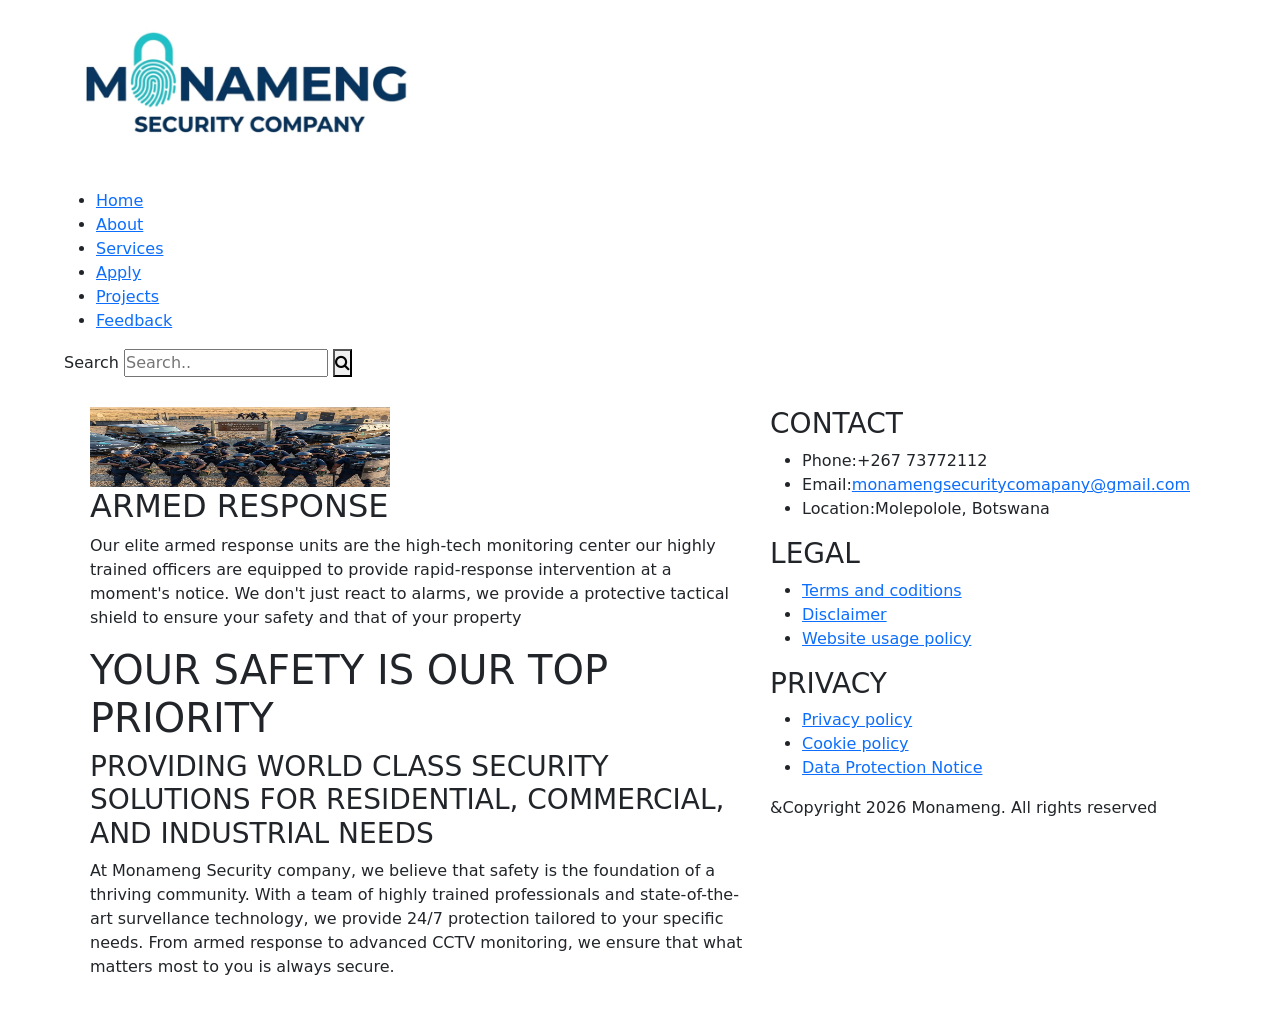
==== index.html @ 5336577e "Update index.html" ====
<!DOCTYPE html>
<html lang="en">
<head>
    <meta charset="UTF-8">
    <meta name="viewport" content="width=device-width, initial-scale=1.0">
    <title>Document</title>
    <link rel="stylesheet" href="https://cdnjs.cloudflare.com/ajax/libs/font-awesome/4.7.0/css/font-awesome.min.css">
    <link rel="stylesheet" href="style.css">
    <link href="https://cdn.jsdelivr.net/npm/bootstrap@5.3.8/dist/css/bootstrap.min.css" rel="stylesheet">
    <script src="https://cdn.jsdelivr.net/npm/bootstrap@5.3.8/dist/js/bootstrap.bundle.min.js"></script>
</head>
<body>
    <header>
       <div class = "logo"> <img src = "logo.png" alt = "Company logo" width ="30%" height = "20%"> </div>
       
           <nav class = "nav" >  
             <ul >  
                  <li> <a href = "index.html">Home</a></li>
                  <li>  <a href = "about.html">About</a></li>
                  <li class = "dropdown">  <a href = "services.html">Services</a></li>
                        <ul class = "dropdown-menu">
                            <li><a href="cctvInstallation.html">CCTV Installatin</a></li>
                            <li><a href="armedResponse.html">Armed response</a></li>
                            <li><a href="alarms.html">Alarms</a></li>
                            <li><a href="accessControl.html">Access control</a></li>
                        </ul>
                  <li> <a href = "apply.html">Apply</a></li>
                  <li> <a href = "projects.html">Projects</a></li>
                  <li> <a href = "feedback.html">Feedback</a></li>
             </ul>
          </nav>
        <form action="" class = "search">
               <label for = "search-input" class = "ote">Search</label> 
              <input type="text" id = "search-input" placeholder="Search.." name="search">
              <button type="submit"><i class="fa fa-search"></i></button>
        </form>
    </header>
    <div class = "wrapper">
        <main class = "main-box">
           <section class = "hero">
                 <img src = "Armed.png" alt width = "300" height = "80">
                 <h2>ARMED RESPONSE</h2> 
                 <p>
                     Our elite armed response units are the high-tech monitoring center our highly
                     trained officers are equipped to provide 
                     rapid-response intervention at a moment's notice.
                     We don't just react to alarms, we provide a protective tactical shield
                     to ensure your safety and that of your property
                </p>
       </section> 
        <h1>YOUR SAFETY IS OUR TOP PRIORITY</h1>
        <h3>PROVIDING WORLD CLASS SECURITY SOLUTIONS FOR RESIDENTIAL, COMMERCIAL, AND INDUSTRIAL NEEDS</h3>
        <p>
            At Monameng Security company, we believe that safety is the foundation of a thriving community.
            With a team of highly trained professionals and state-of-the-art survellance technology,
            we provide 24/7 protection tailored to your specific needs.
            From armed response to advanced CCTV monitoring, we ensure that what matters most to you is always secure.
        </p>
    </main>
    <footer class ="foot">
       
        <div class="footer-top">

     <section class = "footer-item">
         <h3>CONTACT</h3>
         <ul>
           <li>Phone:+267 73772112</li> 
           <li> Email:<a href = "mailto:monamengsecuritycomapany@gmail.com">monamengsecuritycomapany@gmail.com</a></li>   
           <li> Location:Molepolole, Botswana </li>
         </ul>
     </section>

        <section class = "footer-item">
     <h3>LEGAL</h3>
        <ul>
           <li> <a href = "terms.html">Terms and coditions</a></li> 
           <li> <a href = "disclaimer.html">Disclaimer</a></li> 
           <li> <a href = "policy.html">Website usage policy</a></li>
        </ul>
       </section>

        <section class = "footer-item">
        <h3>PRIVACY</h3> 
       <ul>
           <li> <a href = "privacyPolicy.html">Privacy policy</a></li>
           <li>  <a href = "CookiePolicy.html">Cookie policy</a></li>
           <li> <a href = "DataProtectionNotice.html">Data Protection Notice</a></li>
         </ul>
        </section>
        
        <div class = "footer-bottom">
        <p>&Copyright 2026 Monameng. All rights reserved</p>
        </div>
        
    </footer>
</body>
</html>
---- style.css ----
* {
  margin: 0;
  padding: 0;
  box-sizing: border-box;/* This is for responsive widths */ 
  }
body {
      font-family: sans-sarif;
      line-height: 1.5;
      color: #333;
      background-color: #f9f9f9;
      }
.wrapper {
          width: 90%;
          max-width:1100px;
          margin: 0 auto; /* Centeres the the whole page content*/
          display: flex;
          flex-wrap: wrap; /* Allows the sidebars to drop below on mobile phone (small screens)*/
          gap: 20px;
          padding: 20px 0;
          }

.main-box {
            flex: 2; /* Takes 66% of space*/
            min-width: 300px; /* If the screen is less than 300px, it stacks*/ 
          }

.sidebar  {
            flex: 1; /* Takes 33% of space*/
            min-width: 250px;
            padding: 20px;
            border-left: 4px solid #00b0a3; /* Teal accent line*/
          }

header {
        padding: 10px 5%;/*keeps content away from screem edges*/
      }


nav {
      background: white;
      display: flex; /* turns the nav into a flexible container*/
      justify-content: space-between; /* pushes logo to the left, navigation to the center and search bar to the right*/
      align-items: center;/* Vertically align all items in the nav bar in the center*/
      border-botton: 2px solid #eee;
    }

.nav-links {
            display: flex;/* Aligns the list items horizontally*/
            list-style: none; /* Removes the bullet points*/
            gap: 20px; /* Add space between links;
           }

.nav-links a {
              text-decoration: none;
              color: #333
              font-size: 0.85rem;
              font-weight: bold;
              text-transform: uppercase; 
              }
      
  .input-group {
                 margin-botton: 15px;
               }

  label {
          dispaly: block;
          font-weight: bold;
          margin-bottom: 5px;
        }

input, textarea {
                  width: 100%;
                  padding: 10px;
                  border: 1px solid #ccc;
                  cursor: pointer;
                  font-weight: bold;
                }

.btn  {
        padding: 10px 20px;
        border: none;
        border-radius: 20px;
        curser: pointer;
        font-weight: bold;
      }

.btn-teal  {
            background: #00b0a3;
            color: white;
           }

.btn-gray {
            background: #eee;
          }

footer {
          background: #fbbc7;
          padding: 30px 5%;
          margin-top: 40px;
        }

.footer-flex {
          display: flex;
          flex-wrap: wrap; 
          justify-content: space-between;
          gap: 20px;
      }
.footer-item {
                flex: 1;
                min-width:200px;
              }

@media (max-width: 600px) {
                            nav {flex-direction: column;}
                            .nav-links {margin-top: 10px;}
                          }
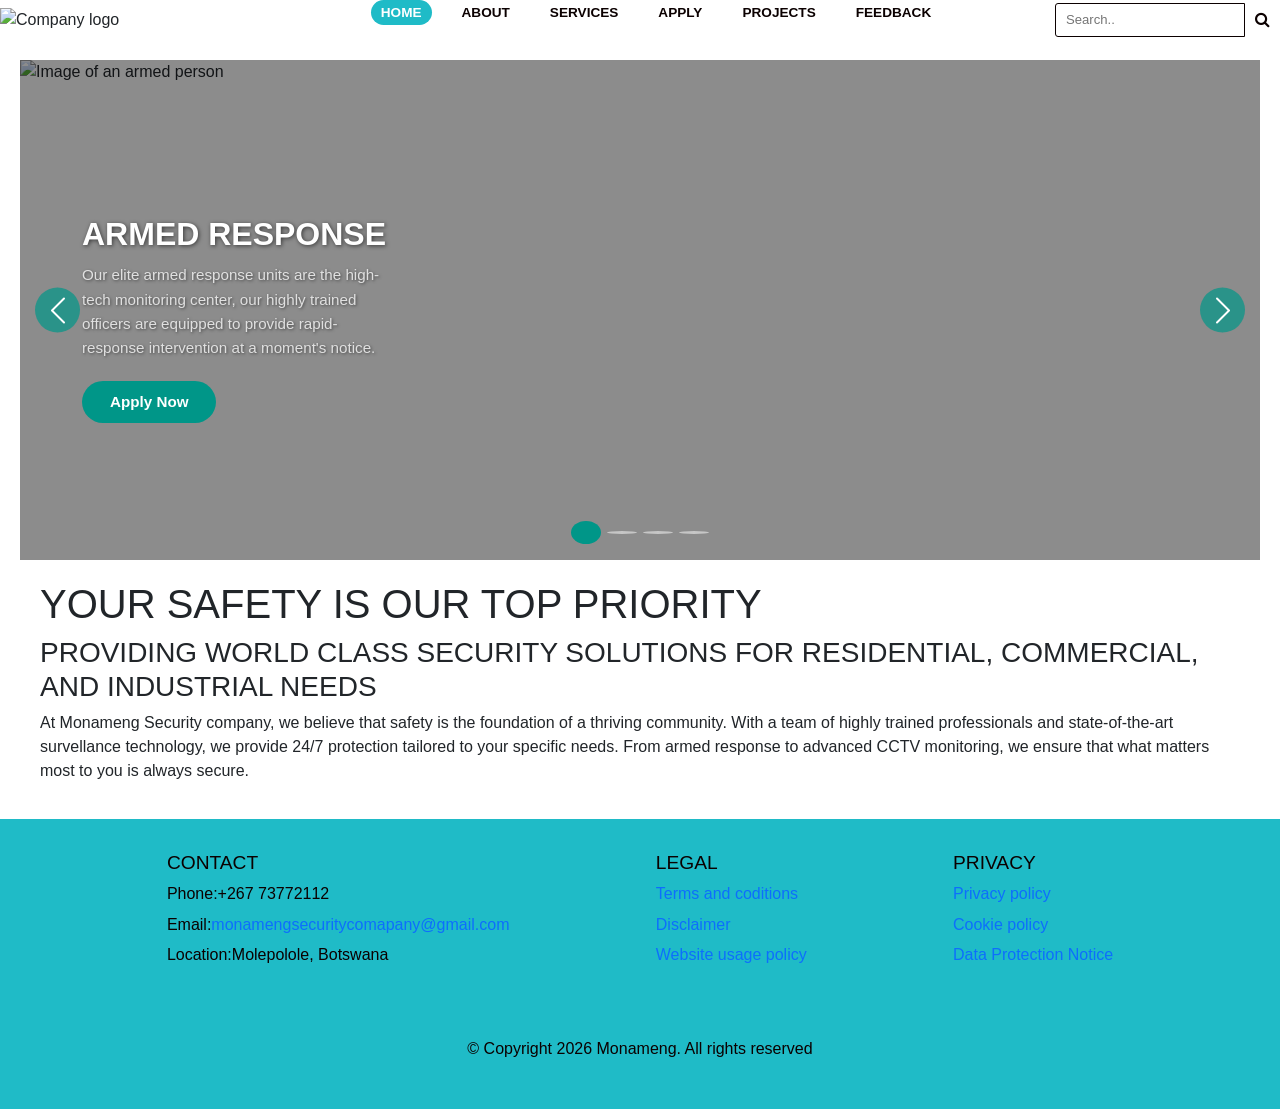
==== commit 43a4df58: "Add files via upload" ====
--- a/index.html
+++ b/index.html
@@ -1,97 +1,187 @@
 <!DOCTYPE html>
 <html lang="en">
+
 <head>
     <meta charset="UTF-8">
     <meta name="viewport" content="width=device-width, initial-scale=1.0">
-    <title>Document</title>
+    <title>MONAMENG SECURITY COMPANY</title>
     <link rel="stylesheet" href="https://cdnjs.cloudflare.com/ajax/libs/font-awesome/4.7.0/css/font-awesome.min.css">
-    <link rel="stylesheet" href="style.css">
     <link href="https://cdn.jsdelivr.net/npm/bootstrap@5.3.8/dist/css/bootstrap.min.css" rel="stylesheet">
     <script src="https://cdn.jsdelivr.net/npm/bootstrap@5.3.8/dist/js/bootstrap.bundle.min.js"></script>
+    <link rel="stylesheet" href="style.css">
 </head>
+
 <body>
     <header>
-       <div class = "logo"> <img src = "logo.png" alt = "Company logo" width ="30%" height = "20%"> </div>
-       
-           <nav class = "nav" >  
-             <ul >  
-                  <li> <a href = "index.html">Home</a></li>
-                  <li>  <a href = "about.html">About</a></li>
-                  <li class = "dropdown">  <a href = "services.html">Services</a></li>
-                        <ul class = "dropdown-menu">
-                            <li><a href="cctvInstallation.html">CCTV Installatin</a></li>
-                            <li><a href="armedResponse.html">Armed response</a></li>
-                            <li><a href="alarms.html">Alarms</a></li>
-                            <li><a href="accessControl.html">Access control</a></li>
-                        </ul>
-                  <li> <a href = "apply.html">Apply</a></li>
-                  <li> <a href = "projects.html">Projects</a></li>
-                  <li> <a href = "feedback.html">Feedback</a></li>
-             </ul>
-          </nav>
-        <form action="" class = "search">
-               <label for = "search-input" class = "ote">Search</label> 
-              <input type="text" id = "search-input" placeholder="Search.." name="search">
-              <button type="submit"><i class="fa fa-search"></i></button>
+        <!--logo code-->
+        <div class="logo"> 
+        <img src="images/logo.png" alt="Company logo" width="30%" height="20%">
+         </div>
+
+         <!--navigation bar-->
+        <nav class="nav">
+
+         <ul>      
+                <li> <a href="index.html" class = "active">Home</a></li>  <!--home page-->
+
+                <li> <a href="about.html">About</a></li>  <!--about page-->
+
+                <li> <a href = "services.html">Services</a> </li>   <!--services page-->
+                                
+                <li> <a href="apply.html">Apply</a></li> <!--apply page-->
+
+                <li> <a href="projects.html">Projects</a></li> <!--projects page-->
+
+                <li> <a href="feedback.html">Feedback</a></li>  <!--feedback page-->
+            </ul>
+        </nav>
+
+        <!--right: search bar-->
+        <form action="" class="search" onsubmit="return runSearch()">
+
+            <input type="text" id="search-input" placeholder="Search.." name="search" required>
+            <button type="submit"><i class="fa fa-search"></i></button>
         </form>
     </header>
-    <div class = "wrapper">
-        <main class = "main-box">
-           <section class = "hero">
-                 <img src = "Armed.png" alt width = "300" height = "80">
-                 <h2>ARMED RESPONSE</h2> 
-                 <p>
-                     Our elite armed response units are the high-tech monitoring center our highly
-                     trained officers are equipped to provide 
-                     rapid-response intervention at a moment's notice.
-                     We don't just react to alarms, we provide a protective tactical shield
-                     to ensure your safety and that of your property
-                </p>
-       </section> 
-        <h1>YOUR SAFETY IS OUR TOP PRIORITY</h1>
-        <h3>PROVIDING WORLD CLASS SECURITY SOLUTIONS FOR RESIDENTIAL, COMMERCIAL, AND INDUSTRIAL NEEDS</h3>
-        <p>
-            At Monameng Security company, we believe that safety is the foundation of a thriving community.
-            With a team of highly trained professionals and state-of-the-art survellance technology,
-            we provide 24/7 protection tailored to your specific needs.
-            From armed response to advanced CCTV monitoring, we ensure that what matters most to you is always secure.
-        </p>
+
+
+
+    
+  
+    <main class="main-content">
+
+        <!-- Carousel -->
+        <div id="demo" class="carousel slide" data-bs-ride="carousel">
+
+            <!-- Indicators/dots -->
+            <div class="carousel-indicators">
+                <button type="button" data-bs-target="#demo" data-bs-slide-to="0" class="active"></button>
+                <button type="button" data-bs-target="#demo" data-bs-slide-to="1"></button>
+                <button type="button" data-bs-target="#demo" data-bs-slide-to="2"></button>
+                <button type="button" data-bs-target="#demo" data-bs-slide-to="3"></button>
+            </div>
+
+            <!-- The slideshow/carousel -->
+            <div class="carousel-inner">
+
+                <!-- Armed response slide -->
+                <div class="carousel-item active">
+                    <img src="images/thobolo.jpg" alt="Image of an armed person" height="500" class="d-block"
+                        style="width:100%">
+                    <div class="carousel-caption">
+                        <h3>ARMED RESPONSE</h3>
+                        <p>Our elite armed response units are the high-tech monitoring center, 
+                          our highly trained officers are equipped to provide rapid-response intervention at a moment's notice.
+                         </p>
+                         <a href = "apply.html" class = "btn-apply">Apply Now</a>
+                    </div>
+                </div>
+
+                <!-- CCTV installation slide -->
+                <div class="carousel-item">
+                    <img src="images/cameras.jpg" alt="Image of CCTV cameras" height="500" class="d-block" style="width:100%">
+                    <div class="carousel-caption">
+                        <h3>CCTV INSTALLATION</h3>
+                        <p>Protect your property with our advanced CCTV solutions. 
+                           We offer professional installation of HD smart cameras featuring full-color night vision and motion alerts.
+                        </p>
+                        <a href = "apply.html" class = "btn-apply">Apply Now</a>
+                    </div>
+                </div>
+
+                <!-- Alarm systems slide -->
+                <div class="carousel-item">
+                    <img src="images/alamo.jpg" alt=" Image of an alarm system" height="500" class="d-block"
+                        style="width:100%">
+                    <div class="carousel-caption">
+                        <h3>ALARMS</h3>
+                        <p>We install and monitor high-performance alarm systems designed to detect unauthorized entry the moment it occurs.</p>
+                        <a href = "apply.html" class = "btn-apply">Apply Now</a>
+                    </div>
+                     </div>
+                     <!-- Access control slide -->
+                    <div class="carousel-item">
+                    <img src="images/tsenya-wena.jpg" alt="Image of an armed person" height="500" class="d-block"
+                        style="width:100%">
+                    <div class="carousel-caption">
+                        <h3>ACCESS CONTROL</h3>
+                        <p>
+                           Takes control of who enters your premise. We offer profesional installation of biometric scanners,
+                            keypad entry, and intercom systems for both residential gates and commercial buildings.
+                        </p>
+                        <a href = "apply.html" class = "btn-apply">Apply Now</a>
+                    </div>
+                </div>
+            </div> 
+
+            <!-- Previous button-->
+            <button class="carousel-control-prev" type="button" data-bs-target="#demo" data-bs-slide="prev">
+                <span class="carousel-control-prev-icon"></span>
+            </button>
+                <!-- Next button -->
+            <button class="carousel-control-next" type="button" data-bs-target="#demo" data-bs-slide="next">
+                <span class="carousel-control-next-icon"></span>
+            </button>
+        </div>
+
+        <section class="content-wrapper">
+            <h1>YOUR SAFETY IS OUR TOP PRIORITY</h1>
+            <h3>PROVIDING WORLD CLASS SECURITY SOLUTIONS FOR RESIDENTIAL, COMMERCIAL, AND INDUSTRIAL NEEDS</h3>
+            <p>
+                At Monameng Security company, we believe that safety is the foundation of a thriving community.
+                With a team of highly trained professionals and state-of-the-art survellance technology,
+                we provide 24/7 protection tailored to your specific needs.
+                From armed response to advanced CCTV monitoring, we ensure that what matters most to you is always
+                secure.
+            </p>
+        </section>
     </main>
-    <footer class ="foot">
-       
+
+
+
+    <footer class="foot">
+
         <div class="footer-top">
 
-     <section class = "footer-item">
-         <h3>CONTACT</h3>
-         <ul>
-           <li>Phone:+267 73772112</li> 
-           <li> Email:<a href = "mailto:monamengsecuritycomapany@gmail.com">monamengsecuritycomapany@gmail.com</a></li>   
-           <li> Location:Molepolole, Botswana </li>
-         </ul>
-     </section>
+            <section class="footer-item">
+                <h3>CONTACT</h3>
+                <ul>
+                    <li>Phone:+267 73772112</li>
+                    <li> Email:<a
+                            href="mailto:monamengsecuritycomapany@gmail.com">monamengsecuritycomapany@gmail.com</a>
+                    </li>
+                    <li> Location:Molepolole, Botswana </li>
+                </ul>
+            </section>
 
-        <section class = "footer-item">
-     <h3>LEGAL</h3>
-        <ul>
-           <li> <a href = "terms.html">Terms and coditions</a></li> 
-           <li> <a href = "disclaimer.html">Disclaimer</a></li> 
-           <li> <a href = "policy.html">Website usage policy</a></li>
-        </ul>
-       </section>
+            <section class="footer-item">
+                <h3>LEGAL</h3>
+                <ul>
+                    <li> <a href="legal.html">Terms and coditions</a></li>
+                    <li> <a href="legal.html">Disclaimer</a></li>
+                    <li> <a href="legal.html">Website usage policy</a></li>
+                </ul>
+            </section>
 
-        <section class = "footer-item">
-        <h3>PRIVACY</h3> 
-       <ul>
-           <li> <a href = "privacyPolicy.html">Privacy policy</a></li>
-           <li>  <a href = "CookiePolicy.html">Cookie policy</a></li>
-           <li> <a href = "DataProtectionNotice.html">Data Protection Notice</a></li>
-         </ul>
-        </section>
-        
-        <div class = "footer-bottom">
-        <p>&Copyright 2026 Monameng. All rights reserved</p>
-        </div>
-        
+            <section class="footer-item">
+                <h3>PRIVACY</h3>
+                <ul>
+                    <li> <a href="privacy.html">Privacy policy</a></li>
+                    <li> <a href="privacy.html">Cookie policy</a></li>
+                    <li> <a href="privacy.html">Data Protection Notice</a></li>
+                </ul>
+            </section>
+
+            <div class="footer-bottom">
+                <p>&copy; Copyright 2026 Monameng. All rights reserved</p>
+            </div>
+
     </footer>
+
+
+
+
+    <script src="formvalidation.js"></script>
 </body>
-</html>
+
+</html>
--- a/style.css
+++ b/style.css
@@ -1,116 +1,629 @@
-* {
-  margin: 0;
-  padding: 0;
-  box-sizing: border-box;/* This is for responsive widths */ 
-  }
-body {
-      font-family: sans-sarif;
-      line-height: 1.5;
-      color: #333;
-      background-color: #f9f9f9;
-      }
-.wrapper {
-          width: 90%;
-          max-width:1100px;
-          margin: 0 auto; /* Centeres the the whole page content*/
-          display: flex;
-          flex-wrap: wrap; /* Allows the sidebars to drop below on mobile phone (small screens)*/
-          gap: 20px;
-          padding: 20px 0;
-          }
-
-.main-box {
-            flex: 2; /* Takes 66% of space*/
-            min-width: 300px; /* If the screen is less than 300px, it stacks*/ 
-          }
-
-.sidebar  {
-            flex: 1; /* Takes 33% of space*/
-            min-width: 250px;
-            padding: 20px;
-            border-left: 4px solid #00b0a3; /* Teal accent line*/
-          }
-
-header {
-        padding: 10px 5%;/*keeps content away from screem edges*/
-      }
-
-
-nav {
-      background: white;
-      display: flex; /* turns the nav into a flexible container*/
-      justify-content: space-between; /* pushes logo to the left, navigation to the center and search bar to the right*/
-      align-items: center;/* Vertically align all items in the nav bar in the center*/
-      border-botton: 2px solid #eee;
-    }
-
-.nav-links {
-            display: flex;/* Aligns the list items horizontally*/
-            list-style: none; /* Removes the bullet points*/
-            gap: 20px; /* Add space between links;
-           }
-
-.nav-links a {
-              text-decoration: none;
-              color: #333
-              font-size: 0.85rem;
-              font-weight: bold;
-              text-transform: uppercase; 
-              }
-      
-  .input-group {
-                 margin-botton: 15px;
-               }
-
-  label {
-          dispaly: block;
-          font-weight: bold;
-          margin-bottom: 5px;
-        }
-
-input, textarea {
-                  width: 100%;
-                  padding: 10px;
-                  border: 1px solid #ccc;
-                  cursor: pointer;
-                  font-weight: bold;
-                }
-
-.btn  {
-        padding: 10px 20px;
-        border: none;
-        border-radius: 20px;
-        curser: pointer;
-        font-weight: bold;
-      }
-
-.btn-teal  {
-            background: #00b0a3;
-            color: white;
-           }
-
-.btn-gray {
-            background: #eee;
-          }
-
-footer {
-          background: #fbbc7;
-          padding: 30px 5%;
-          margin-top: 40px;
-        }
-
-.footer-flex {
-          display: flex;
-          flex-wrap: wrap; 
-          justify-content: space-between;
-          gap: 20px;
-      }
-.footer-item {
-                flex: 1;
-                min-width:200px;
-              }
-
-@media (max-width: 600px) {
-                            nav {flex-direction: column;}
-                            .nav-links {margin-top: 10px;}
-                          }
+* {
+  margin: 0;
+  padding: 0;
+  box-sizing: border-box;
+  /* Reset some default spacing */
+  font-family: Arial, sans-serif;
+}
+/*this is for the header*/
+header {
+  display: flex;         /* align content horizontally*/
+  justify-content: space-between;    /* pushes items apart (logo on the far left, search far right)*/
+  align-items: center;  /*vertically centers all three sections*/
+  background-color: white;
+}
+
+.logo{
+  flex: 1;  /* takes  1 share(small, left) of the header width*/
+}
+
+.nav{
+  flex:2;               /* takes 2 shares - more room to the center*/
+  display: flex;
+  justify-content: center;   /*centers the <ul> inside the .nav */
+  }  
+
+  .search {
+  flex: 1;
+  display: flex;
+ /* align-items: center;*/
+  justify-content: flex-end; /* pushes search to the far right*/
+}
+
+/*horizontal row of links (NAV LIST)*/
+.nav ul {
+  display: flex;
+  list-style: none;  /* removes bullet points*/
+  gap: 20px; /* space between each link*/
+  /*margin: 0;
+  padding: 0;*/
+  align-items: center;
+}
+
+.nav a {
+  text-decoration: none;
+  color: #0b0000;;
+  font-size: 0.85rem;
+  font-weight: bold;
+  text-transform: uppercase;
+  padding: 5px 10px;
+  transition: all 0.3s ease; /* smooth color change on hover*/
+}
+
+ .nav ul li a.active {
+  background-color: #1fbbc7;
+  color: white;
+  border-radius: 20px;
+}
+
+/*hover and focus state*/
+.nav a:hover,
+ .nav a :focus,
+ .nav a .active {
+  background-color: #1fbbc7;
+  color: white;
+  border-radius: 20px;
+}
+
+.search input {
+  padding: 5px 10px;
+  border: 1px solid #0b0000;
+  border-radius: 3px 0 0 3px; /*rounded only on the left*/
+ font-size: 0.82rem;
+  outline: none;
+}
+.search input[type = "text"] :focus {
+  border-color: #1fbbc7;
+}
+
+.search button {
+  padding: 5px 10px;
+  border: none;
+  background-color: #ffffff;
+  color: #0b0000;
+  border-radius: 0 3px 3px 0;/* rounded only on left side*/
+  cursor: pointer;
+  transition: all 0.3s ease;
+}
+
+.search button:hover, 
+.search button:focus {
+  background-color: #1fbbc7;
+  color: white;
+}
+
+
+
+/*main content in the home page*/
+.main-content {
+  display: flex;
+  flex-direction: column;
+  gap: 20px;
+  width: 100%;
+  /*min-height: 800vh;*/
+  padding: 20px;
+  box-sizing: border-box;
+  
+}
+
+.content-wrapper {
+  max-width: 1200px;
+  margin: 0 auto;
+}
+ 
+/*The footer style*/
+.foot {
+  background-color: #1fbbc7;
+  color: #0b0000;
+  padding: 2rem 1rem;
+  display: flex;
+  flex-direction: column;
+  align-items: center;
+  width: 100%;
+}
+
+.footer-top{
+  display: flex;
+  justify-content: space-evenly;
+  align-items: center;
+  flex-wrap: wrap;
+  gap: 3rem;
+}
+
+.footer-item h3 {
+  margin-bottom: 0.5rem;
+  font-size: 1.2rem;
+}
+
+.footer-item ul {
+  list-style: none;
+  padding: 0;
+  margin: 0;
+}
+
+.footer-item a {
+  text-decoration: none;
+}
+
+.footer-item li {
+   margin-bottom: 0.4rem;
+}
+
+.footer-item a :hover, 
+.footer-item a :focus{
+    text-decoration: underline;
+   /* outline: 2px solid #ffffff;*/
+   /* outline-offset: 2px;*/
+}
+.footer-bottom{
+  width: 100%;
+  text-align: center;
+  padding-top: 1rem;
+}
+
+/* main content on about page and related pages*/
+.side-le-main{
+  display: grid !important;
+  grid-template-columns: 1fr 250px;
+  gap: 30px;
+  padding: 15px;
+  align-items: start;
+  width: 100%;
+}
+
+.about-main-contents{
+  display: grid;
+  grid-template-columns: 1fr 1fr;
+  gap: 20px;
+  border-right: 1px solid #0b0000;
+   padding-right: 30px;
+  /*width: 20%;*/
+}
+
+
+#intro {
+  max-width: 80%;
+  padding: 1%;
+  margin: 2%;
+ 
+  }
+
+.side{
+  padding: 15px;
+  
+}
+
+.box{
+  padding: 1%;
+  margin: 2%;
+  max-width: 80%;
+}
+
+.services{
+  max-width: 800px;
+  margin: auto;
+  padding: 20px;
+}
+/*form style*/
+.services-container{
+  display: grid;
+  grid-template-columns: 3fr 1fr;  /* main section is wider than sidebar*/
+  gap: 30px;       /*space between main and sidebar*/ 
+  padding: 40px 30px;   /*space around the whole section*/
+ /* max-width: 1100px;*/  /*stops layout from stretching too wide*/
+  /*margin: 0 auto;  */ /*centers the container on the page*/
+}
+
+.services-main-contents{
+  padding:15px;
+  border-right: 1px solid #0b0000;
+}
+
+.main-image{
+  width: 100%;
+  height: 300px;
+  display: block;
+ 
+}
+
+
+.services-main-contents h3,
+.services-main-contents h4{
+  font-size: 1.4rem;
+  font-weight: 700;
+  margin-bottom: 25px;
+  padding-right: 12px;
+  
+}*/
+
+  .services-side{
+    padding: 15px;
+   /* border-radius: 10px;*/
+    padding: 25px 20px;
+   /*box-shadow: 0 2px 12px rgba(0, 0, 0, 0.08);*/
+    height: fit-content;
+  }
+
+  .services-side h3{
+    font-size: 1rem;
+    font-weight: 700;
+    margin-top: 16px;
+    padding-bottom: 10px;
+  }
+
+  .services-side h5{
+    font-size: 1rem;
+    font-weight: 700;
+    text-transform: uppercase;
+    margin: 14px 0 4px;
+  }
+  .services-side p,
+  .services-side li{
+    /*font-size: 0.83rem;*/
+    line-height: 1.6;
+  }
+
+/* PERSONAL INFO GRID
+Arranges the form fields into two equal colums*/
+ .personal-info{
+    display: grid;
+    grid-template-columns: 1fr 1fr;  /*two equal columns*/
+    gap: 18px 24px;   /*row gap/ column gap*/
+    padding: 10px;
+  }
+
+  .field-group{
+    display: flex;
+    flex-direction: column; /*label on top and input below it*/
+    gap: 5px;     /* small gap between label and input*/
+  }
+
+  /*makes message textarea big*/
+.field-group.full-width{
+  grid-column: 1/ -1; /*stretch from first to last column*/
+}
+
+/*labels above each input*/
+.field-group label{
+  font-size: 0.82rem;
+  font-weight: 600;
+  text-transform: uppercase;
+  letter-spacing: 0.04em;
+}
+
+.field-group textarea{
+  resize: vertical;
+  min-height: 100px;
+}
+
+  .form-services-container{
+     display: grid;
+    grid-template-columns: 1fr 1fr;
+    gap: 20px;
+    padding: 10px;
+    }
+
+    /*each radio button styled as a clickable card*/
+    .services-thing{
+      display: flex;
+      align-items: center;/*vertically centers radio buttons with label*/
+      gap: 10px;
+      padding: 12px 16px;
+      border: 1.5px solid #ffffff;
+      border-radius: 8px;
+      cursor: pointer;
+      transition: border-color 0.4s, background 0.4s;
+      }
+      /*highlight card on hover*/
+      .sevices-thing :hover{
+        border-color: #009688;
+        background: #1fbbc7;;
+      }
+
+      .form-actions{
+        display: flex;
+        gap: 12px;
+        margin-top: 28px;
+      }
+
+      
+.btn-reset,
+.btn-submit {
+  padding: 11px 28px;
+  border-radius: 6px;
+  font-size: 0.92rem;
+  font-weight: 600;
+  cursor: pointer;
+  border: none;
+  transition: all 0.2s ease; /* smooth color and shadow changes on hover */
+}
+
+
+
+/* Reset button - neutral grey style */
+.btn-reset {
+  background: #f1f1f1;
+  color: #555;
+  border: 1.5px solid #ddd;
+}
+ 
+/* Reset button hover - slightly darker grey */
+.btn-reset:hover {
+  background: #e5e5e5;
+  border-color: #bbb;
+}
+
+/* Submit button - teal brand color */
+.btn-submit {
+  background: #009688;
+  color: #fff;
+  flex: 1;           /* grows to fill available space */
+  max-width: 220px;  /* but not wider than this */
+}
+ 
+/* Submit button hover - darker teal with a lift effect */
+.btn-submit:hover {
+  background: #00796b;
+  transform: translateY(-1px);                     /* slight upward lift */
+  box-shadow: 0 4px 12px rgba(0, 150, 136, 0.3);  /* teal glow shadow */
+}
+ 
+ 
+/* ------------------------------------------------
+   RESPONSIVE - MOBILE (screens 768px and below)
+   Switches to a single column layout so nothing
+   gets squished side by side on small screens.
+------------------------------------------------ */
+@media (max-width: 768px) {
+ 
+  /* Stack main content and sidebar vertically */
+  .services-container {
+    grid-template-columns: 1fr; /* single column */
+    padding: 20px 15px;         /* reduced padding on small screens */
+  }
+ 
+  /* Stack form fields vertically, one per row */
+  .personal-info,
+  .form-services-container {
+    grid-template-columns: 1fr;
+  }
+ 
+  /* Submit button stretches full width on mobile */
+  .btn-submit {
+    max-width: 100%;
+  }
+}
+
+
+input [type = "reset"],input [type = "reset"] {
+  width: 150px; /* Sets a specific, normal width*/
+  padding: 12px 20px; /*adds space inside the button*/
+  margin: 20px 10px ;/* adds space around th button*/
+  border: none;/* removes the default border*/
+  border-radius: 5px;/* rounds the corners slightly*/
+  font-size: 16px;
+  font-weight: bold;  
+  cursor: pointer;/* shows a hand icon on hover*/
+  transition: all 0.3s ease;/*makes color to change smooth*/
+  }
+
+  .feedback{
+    border-right: 1px solid #0b0000;
+
+  }
+  
+@media (max-width: 768px) {
+  header {
+    flex-direction: column;
+    align-items: flex-start;
+  }
+  
+  .nav ul {
+    flex-direction: column;
+    gap: 10px;
+  }
+  
+  .search {
+    margin-top: 10px;
+  }
+  .main-content {
+    padding: 10px;
+  }
+}
+
+
+.carousel-caption{
+  position: absolute !important;
+  bottom: 20px !important;
+  right: 70% !important;
+}
+
+.carousel-item{
+  position: relative !important;
+}
+
+
+
+/* 
+    CAROUSEL STYLES
+   Add these to your style.css file
+   ================================================ */
+
+
+/* ------------------------------------------------
+   CAROUSEL WRAPPER
+   Sets the size of the whole slideshow area.
+------------------------------------------------ */
+.carousel {
+  width: 100%;
+  height: 500px;         /* height of the slideshow */
+  overflow: hidden;      /* hides anything outside the box */
+  position: relative;    /* needed for caption positioning */
+}
+
+
+/* ------------------------------------------------
+   CAROUSEL IMAGES
+   Makes each image fill the full carousel area.
+------------------------------------------------ */
+.carousel-item img {
+  width: 100%;
+  height: 500px;
+  object-fit: cover;     /* fills the space without stretching */
+  object-position: center; /* centers the image */
+}
+
+
+/* ------------------------------------------------
+   DARK OVERLAY
+   Adds a dark transparent layer over each image
+   so the white text is easy to read.
+------------------------------------------------ */
+.carousel-item::after {
+  content: "";
+  position: absolute;
+  top: 0;
+  left: 0;
+  width: 100%;
+  height: 100%;
+  background: rgba(0, 0, 0, 0.45); /* dark overlay, 45% opacity */
+}
+
+
+/* ------------------------------------------------
+   CAPTION BOX
+   Positions the text on the left side of the image,
+   vertically centered.
+------------------------------------------------ */
+.carousel-caption {
+  position: absolute;
+  bottom: auto;           /* removes default bottom positioning */
+  top: 50%;               /* starts at middle of carousel */
+  transform: translateY(-50%); /* perfectly centers it vertically */
+  left: 5%;              /* pushes text to the left side */
+  text-align: left;      /* left-aligned text */
+  z-index: 10;           /* sits above the dark overlay */
+  max-width: 50%;        /* stops text from going too wide */
+}
+
+
+/* ------------------------------------------------
+   CAPTION HEADING
+   Large bold service name text.
+------------------------------------------------ */
+.carousel-caption h3 {
+  font-size: 2rem;
+  font-weight: 700;
+  color: #ffffff;
+  text-transform: uppercase;
+  margin-bottom: 10px;
+  text-shadow: 1px 1px 4px rgba(0, 0, 0, 0.6); /* subtle shadow for readability */
+}
+
+
+/* ------------------------------------------------
+   CAPTION PARAGRAPH
+   Smaller description text below the heading.
+------------------------------------------------ */
+.carousel-caption p {
+  font-size: 0.95rem;
+  color: #e0e0e0;         /* slightly off-white */
+  margin-bottom: 20px;
+  line-height: 1.6;
+  text-shadow: 1px 1px 3px rgba(0, 0, 0, 0.5);
+}
+
+
+/* ------------------------------------------------
+   APPLY BUTTON inside the caption
+   Teal button matching your site's brand color.
+------------------------------------------------ */
+.carousel-caption .btn-apply {
+  display: inline-block;
+  padding: 10px 28px;
+  background: #009688;       /* teal brand color */
+  color: #ffffff;
+  font-size: 0.95rem;
+  font-weight: 600;
+  text-decoration: none;     /* removes underline from the link */
+  border-radius: 25px;       /* rounded pill shape like the mockup */
+  transition: background 0.2s ease, transform 0.2s ease;
+}
+
+.carousel-caption .btn-apply:hover {
+  background: #00796b;       /* darker teal on hover */
+  transform: translateY(-2px); /* slight lift on hover */
+}
+
+
+/* ------------------------------------------------
+   PREV / NEXT ARROW BUTTONS
+   Styled to match site colors.
+------------------------------------------------ */
+.carousel-control-prev,
+.carousel-control-next {
+  width: 45px;
+  height: 45px;
+  background: rgba(0, 150, 136, 0.7); /* semi-transparent teal */
+  border-radius: 50%;                  /* circular button */
+  top: 50%;                            /* vertically centered */
+  transform: translateY(-50%);
+  opacity: 1;
+}
+
+.carousel-control-prev {
+  left: 15px; /* distance from left edge */
+}
+
+.carousel-control-next {
+  right: 15px; /* distance from right edge */
+}
+
+.carousel-control-prev:hover,
+.carousel-control-next:hover {
+  background: #009688; /* solid teal on hover */
+}
+
+
+/* ------------------------------------------------
+   INDICATOR DOTS
+   The dots at the bottom that show which slide
+   you are on.
+------------------------------------------------ */
+.carousel-indicators button {
+  width: 10px;
+  height: 10px;
+  border-radius: 50%;          /* round dots */
+  background: rgba(255, 255, 255, 0.5); /* faded white when inactive */
+  border: none;
+  margin: 0 4px;
+}
+
+.carousel-indicators button.active {
+  background: #009688;         /* teal for the active dot */
+}
+
+
+/* ------------------------------------------------
+   RESPONSIVE - MOBILE
+   Shrinks carousel and text on small screens.
+------------------------------------------------ */
+@media (max-width: 768px) {
+
+  .carousel,
+  .carousel-item img {
+    height: 300px; /* shorter on mobile */
+  }
+
+  .carousel-caption {
+    max-width: 80%; /* allows more text width on small screens */
+  }
+
+  .carousel-caption h3 {
+    font-size: 1.3rem; /* smaller heading on mobile */
+  }
+
+  .carousel-caption p {
+    font-size: 0.82rem;
+  }
+}
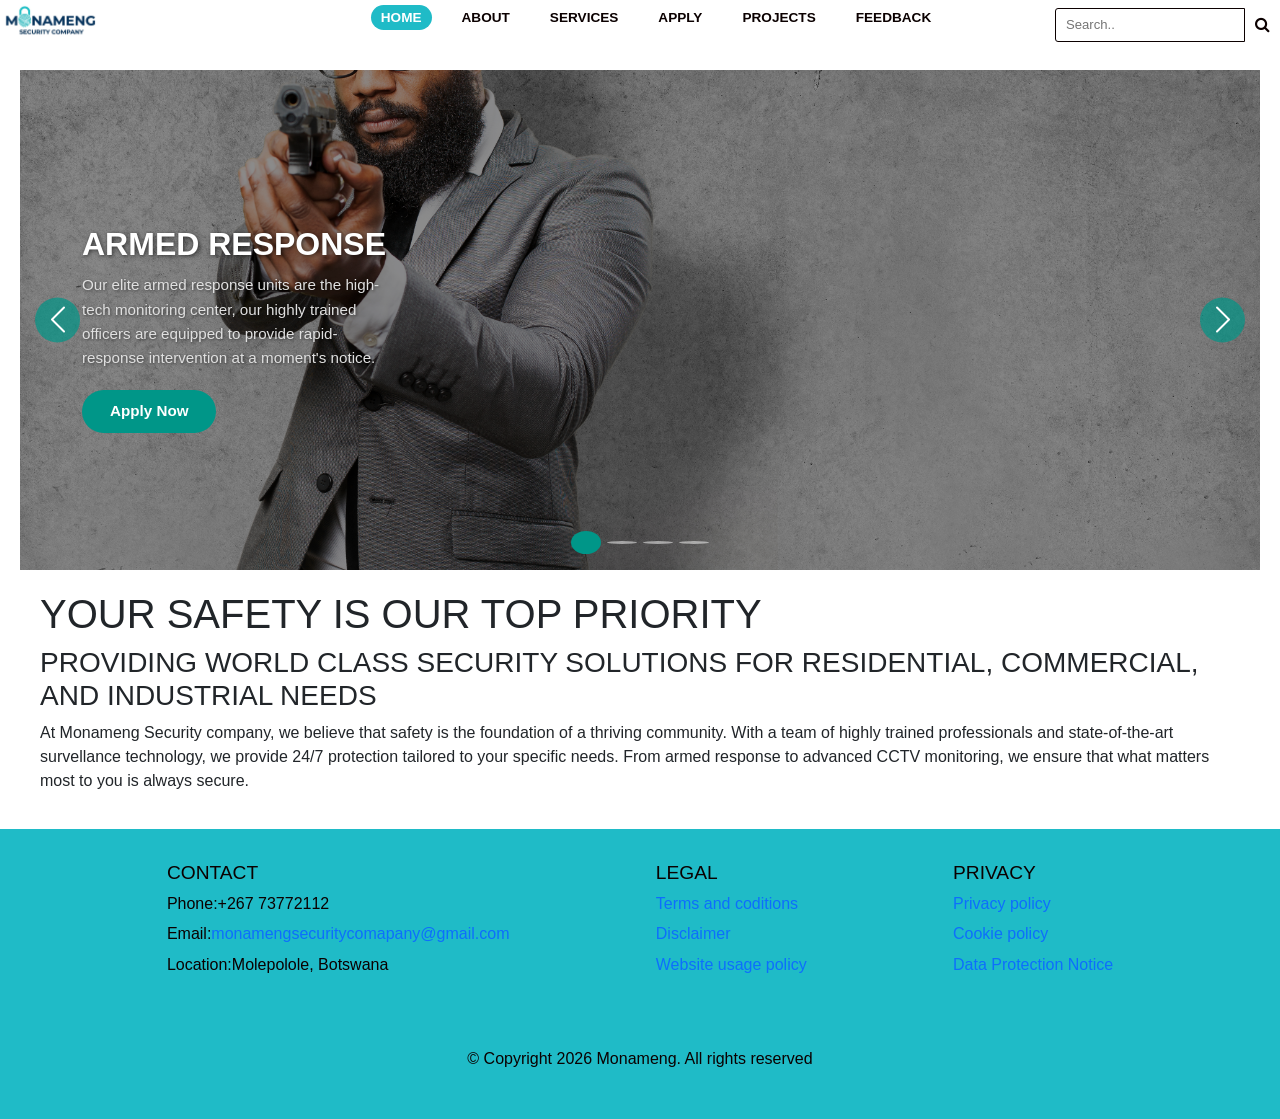
==== commit c9236853: "Update index.html" ====
--- a/index.html
+++ b/index.html
@@ -66,7 +66,7 @@
 
                 <!-- Armed response slide -->
                 <div class="carousel-item active">
-                    <img src="images/thobolo.jpg" alt="Image of an armed person" height="500" class="d-block"
+                    <img src="image/thobolo.jpg" alt="Image of an armed person" height="500" class="d-block"
                         style="width:100%">
                     <div class="carousel-caption">
                         <h3>ARMED RESPONSE</h3>
@@ -184,4 +184,4 @@
     <script src="formvalidation.js"></script>
 </body>
 
-</html>+</html>
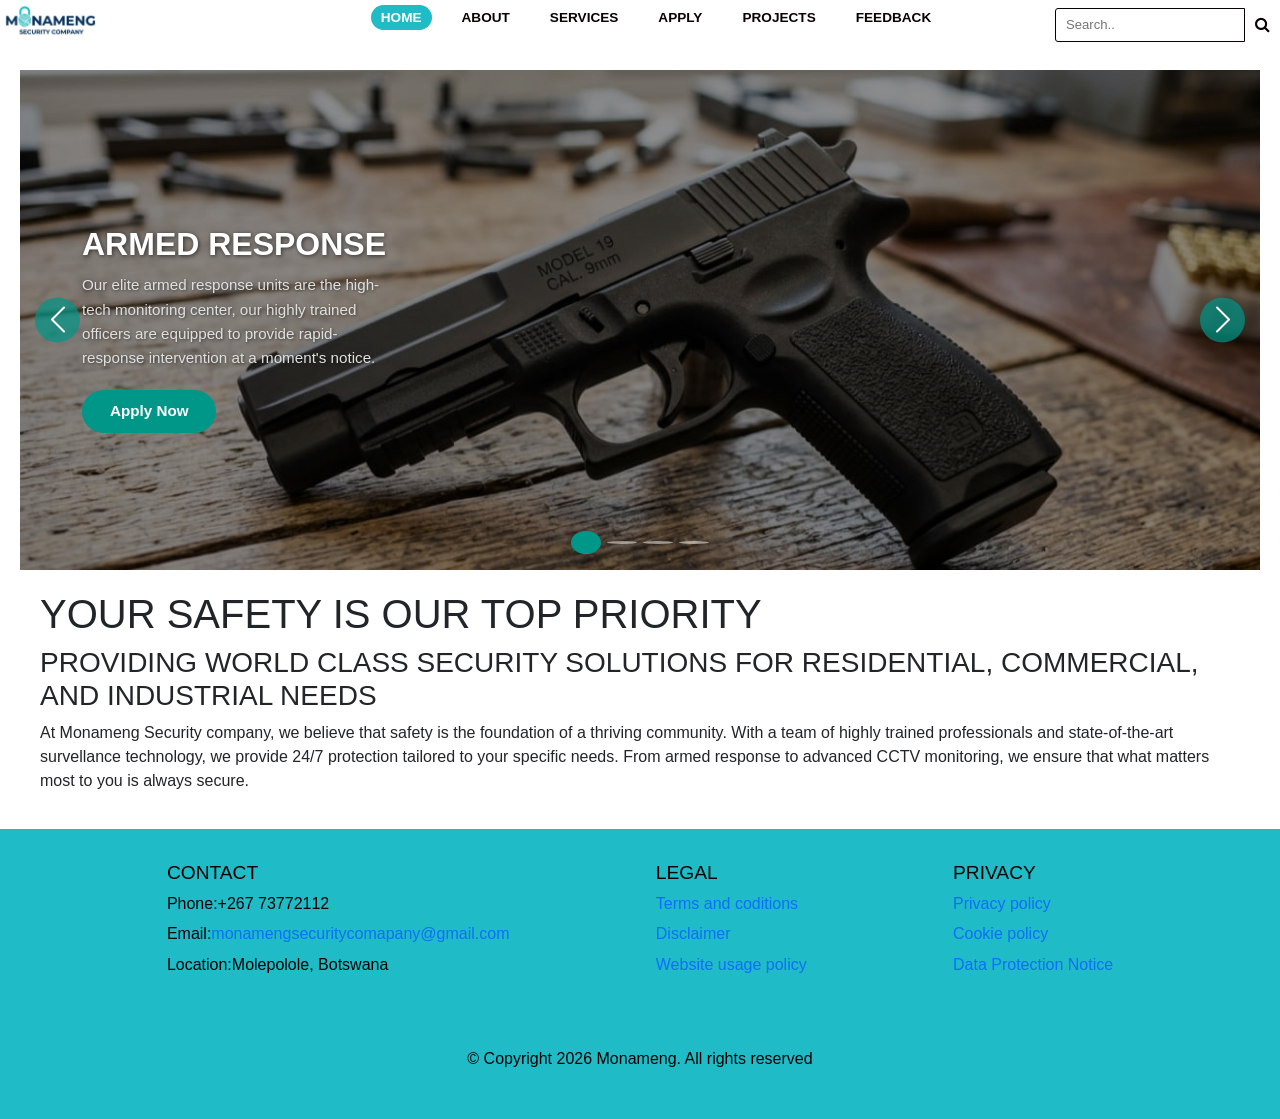
==== commit f00be560: "Update index.html" ====
--- a/index.html
+++ b/index.html
@@ -66,7 +66,7 @@
 
                 <!-- Armed response slide -->
                 <div class="carousel-item active">
-                    <img src="image/thobolo.jpg" alt="Image of an armed person" height="500" class="d-block"
+                    <img src="gun.jpeg" alt="Image of a gun" height="500" class="d-block"
                         style="width:100%">
                     <div class="carousel-caption">
                         <h3>ARMED RESPONSE</h3>
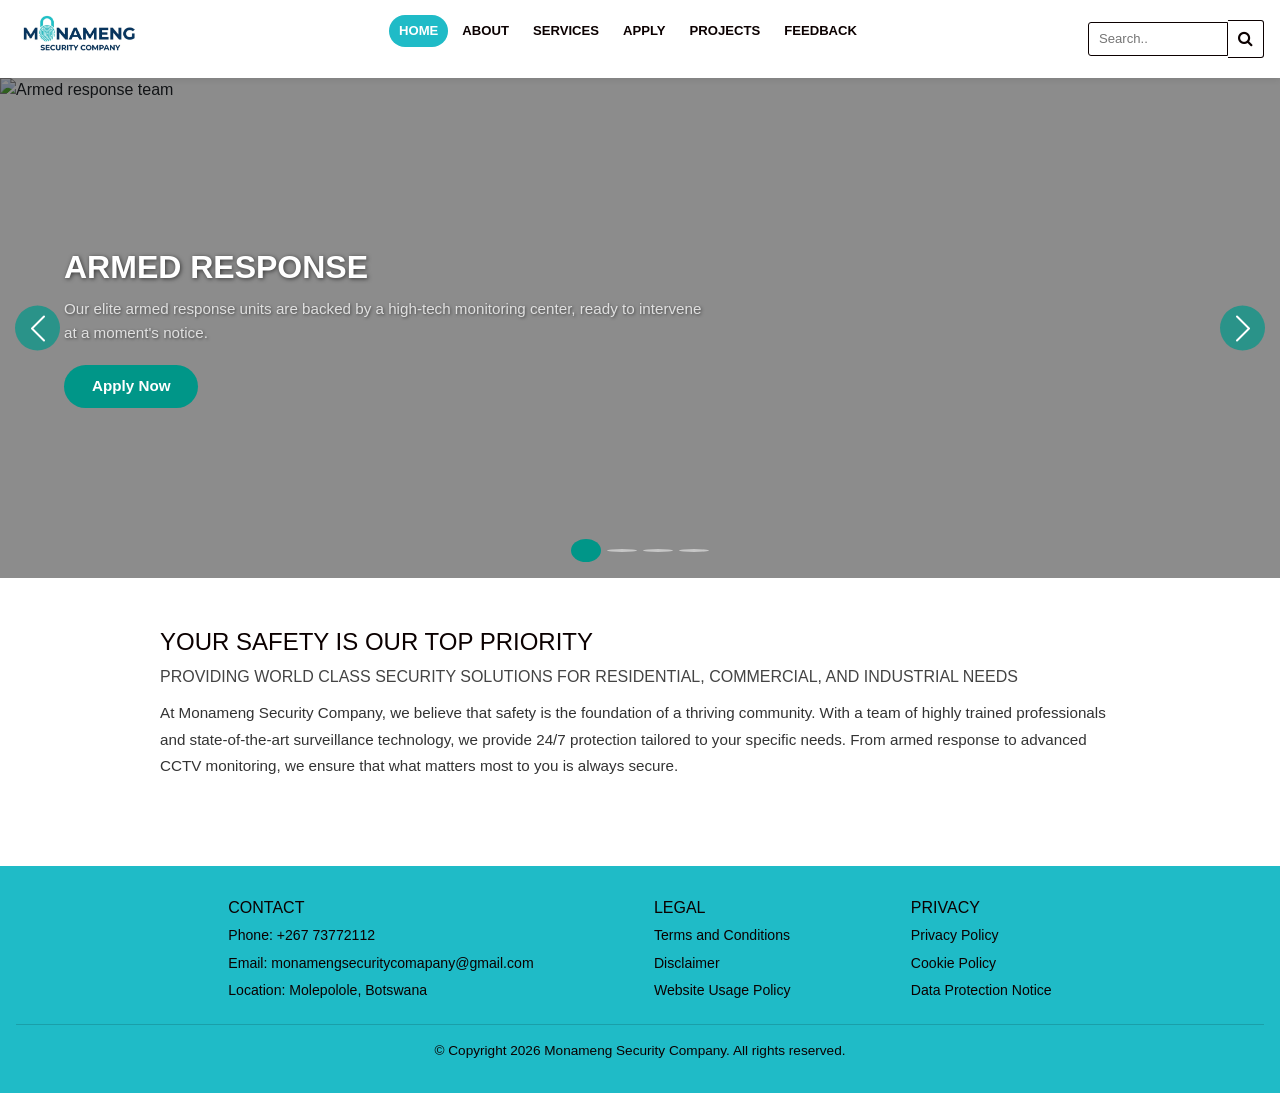
==== commit 15cb9d68: "Add files via upload" ====
--- a/index.html
+++ b/index.html
@@ -1,187 +1,136 @@
+
 <!DOCTYPE html>
 <html lang="en">
+<head>
+  <meta charset="UTF-8">
+  <meta name="viewport" content="width=device-width, initial-scale=1.0">
+  <title>MONAMENG SECURITY COMPANY</title>
+  <link rel="stylesheet" href="https://cdnjs.cloudflare.com/ajax/libs/font-awesome/4.7.0/css/font-awesome.min.css">
+  <link href="https://cdn.jsdelivr.net/npm/bootstrap@5.3.8/dist/css/bootstrap.min.css" rel="stylesheet">
+  <script src="https://cdn.jsdelivr.net/npm/bootstrap@5.3.8/dist/js/bootstrap.bundle.min.js"></script>
+  <link rel="stylesheet" href="style.css">
+</head>
+<body>
 
-<head>
-    <meta charset="UTF-8">
-    <meta name="viewport" content="width=device-width, initial-scale=1.0">
-    <title>MONAMENG SECURITY COMPANY</title>
-    <link rel="stylesheet" href="https://cdnjs.cloudflare.com/ajax/libs/font-awesome/4.7.0/css/font-awesome.min.css">
-    <link href="https://cdn.jsdelivr.net/npm/bootstrap@5.3.8/dist/css/bootstrap.min.css" rel="stylesheet">
-    <script src="https://cdn.jsdelivr.net/npm/bootstrap@5.3.8/dist/js/bootstrap.bundle.min.js"></script>
-    <link rel="stylesheet" href="style.css">
-</head>
+  <header>
+    <div class="logo">
+      <img src="images/logo.png" alt="Monameng Security Company logo">
+    </div>
+    <nav class="nav">
+      <ul>
+        <li><a href="index.html" class="active">Home</a></li>
+        <li><a href="about.html">About</a></li>
+        <li><a href="services.html">Services</a></li>
+        <li><a href="apply.html">Apply</a></li>
+        <li><a href="projects.html">Projects</a></li>
+        <li><a href="feedback.html">Feedback</a></li>
+      </ul>
+    </nav>
+    <form class="search" onsubmit="return runSearch()">
+      <input type="text" id="search-input" placeholder="Search.." name="search">
+      <button type="submit"><i class="fa fa-search"></i></button>
+    </form>
+  </header>
 
-<body>
-    <header>
-        <!--logo code-->
-        <div class="logo"> 
-        <img src="images/logo.png" alt="Company logo" width="30%" height="20%">
-         </div>
+  <main class="main-content">
 
-         <!--navigation bar-->
-        <nav class="nav">
+    <!-- Carousel -->
+    <div id="demo" class="carousel slide" data-bs-ride="carousel">
+      <div class="carousel-indicators">
+        <button type="button" data-bs-target="#demo" data-bs-slide-to="0" class="active"></button>
+        <button type="button" data-bs-target="#demo" data-bs-slide-to="1"></button>
+        <button type="button" data-bs-target="#demo" data-bs-slide-to="2"></button>
+        <button type="button" data-bs-target="#demo" data-bs-slide-to="3"></button>
+      </div>
 
-         <ul>      
-                <li> <a href="index.html" class = "active">Home</a></li>  <!--home page-->
+      <div class="carousel-inner">
+        <div class="carousel-item active">
+          <img src="images/gun.jpeg" alt="Armed response team" class="d-block">
+          <div class="carousel-caption">
+            <h3>ARMED RESPONSE</h3>
+            <p>Our elite armed response units are backed by a high-tech monitoring center, ready to intervene at a moment's notice.</p>
+            <a href="apply.html" class="btn-apply">Apply Now</a>
+          </div>
+        </div>
+        <div class="carousel-item">
+          <img src="images/cameras.jpg" alt="CCTV cameras" class="d-block">
+          <div class="carousel-caption">
+            <h3>CCTV INSTALLATION</h3>
+            <p>Protect your property with HD smart cameras featuring full-color night vision and motion alerts.</p>
+            <a href="apply.html" class="btn-apply">Apply Now</a>
+          </div>
+        </div>
+        <div class="carousel-item">
+          <img src="images/alamo.jpg" alt="Alarm system" class="d-block">
+          <div class="carousel-caption">
+            <h3>ALARMS</h3>
+            <p>High-performance alarm systems designed to detect unauthorized entry the moment it occurs.</p>
+            <a href="apply.html" class="btn-apply">Apply Now</a>
+          </div>
+        </div>
+        <div class="carousel-item">
+          <img src="images/tsenya-wena.jpg" alt="Access control device" class="d-block">
+          <div class="carousel-caption">
+            <h3>ACCESS CONTROL</h3>
+            <p>Take control of who enters your premises with biometric scanners, keypad entry, and intercom systems.</p>
+            <a href="apply.html" class="btn-apply">Apply Now</a>
+          </div>
+        </div>
+      </div>
 
-                <li> <a href="about.html">About</a></li>  <!--about page-->
+      <button class="carousel-control-prev" type="button" data-bs-target="#demo" data-bs-slide="prev">
+        <span class="carousel-control-prev-icon"></span>
+      </button>
+      <button class="carousel-control-next" type="button" data-bs-target="#demo" data-bs-slide="next">
+        <span class="carousel-control-next-icon"></span>
+      </button>
+    </div>
 
-                <li> <a href = "services.html">Services</a> </li>   <!--services page-->
-                                
-                <li> <a href="apply.html">Apply</a></li> <!--apply page-->
+    <section class="content-wrapper">
+      <h1>YOUR SAFETY IS OUR TOP PRIORITY</h1>
+      <h3>PROVIDING WORLD CLASS SECURITY SOLUTIONS FOR RESIDENTIAL, COMMERCIAL, AND INDUSTRIAL NEEDS</h3>
+      <p>
+        At Monameng Security Company, we believe that safety is the foundation of a thriving community.
+        With a team of highly trained professionals and state-of-the-art surveillance technology,
+        we provide 24/7 protection tailored to your specific needs.
+        From armed response to advanced CCTV monitoring, we ensure that what matters most to you is always secure.
+      </p>
+    </section>
 
-                <li> <a href="projects.html">Projects</a></li> <!--projects page-->
+  </main>
 
-                <li> <a href="feedback.html">Feedback</a></li>  <!--feedback page-->
-            </ul>
-        </nav>
+  <footer class="foot">
+    <div class="footer-top">
+      <section class="footer-item">
+        <h3>CONTACT</h3>
+        <ul>
+          <li>Phone: +267 73772112</li>
+          <li>Email: <a href="mailto:monamengsecuritycomapany@gmail.com">monamengsecuritycomapany@gmail.com</a></li>
+          <li>Location: Molepolole, Botswana</li>
+        </ul>
+      </section>
+      <section class="footer-item">
+        <h3>LEGAL</h3>
+        <ul>
+          <li><a href="legal.html">Terms and Conditions</a></li>
+          <li><a href="legal.html">Disclaimer</a></li>
+          <li><a href="legal.html">Website Usage Policy</a></li>
+        </ul>
+      </section>
+      <section class="footer-item">
+        <h3>PRIVACY</h3>
+        <ul>
+          <li><a href="privacy.html">Privacy Policy</a></li>
+          <li><a href="privacy.html">Cookie Policy</a></li>
+          <li><a href="privacy.html">Data Protection Notice</a></li>
+        </ul>
+      </section>
+    </div>
+    <div class="footer-bottom">
+      <p>&copy; Copyright 2026 Monameng Security Company. All rights reserved.</p>
+    </div>
+  </footer>
 
-        <!--right: search bar-->
-        <form action="" class="search" onsubmit="return runSearch()">
-
-            <input type="text" id="search-input" placeholder="Search.." name="search" required>
-            <button type="submit"><i class="fa fa-search"></i></button>
-        </form>
-    </header>
-
-
-
-    
-  
-    <main class="main-content">
-
-        <!-- Carousel -->
-        <div id="demo" class="carousel slide" data-bs-ride="carousel">
-
-            <!-- Indicators/dots -->
-            <div class="carousel-indicators">
-                <button type="button" data-bs-target="#demo" data-bs-slide-to="0" class="active"></button>
-                <button type="button" data-bs-target="#demo" data-bs-slide-to="1"></button>
-                <button type="button" data-bs-target="#demo" data-bs-slide-to="2"></button>
-                <button type="button" data-bs-target="#demo" data-bs-slide-to="3"></button>
-            </div>
-
-            <!-- The slideshow/carousel -->
-            <div class="carousel-inner">
-
-                <!-- Armed response slide -->
-                <div class="carousel-item active">
-                    <img src="gun.jpeg" alt="Image of a gun" height="500" class="d-block"
-                        style="width:100%">
-                    <div class="carousel-caption">
-                        <h3>ARMED RESPONSE</h3>
-                        <p>Our elite armed response units are the high-tech monitoring center, 
-                          our highly trained officers are equipped to provide rapid-response intervention at a moment's notice.
-                         </p>
-                         <a href = "apply.html" class = "btn-apply">Apply Now</a>
-                    </div>
-                </div>
-
-                <!-- CCTV installation slide -->
-                <div class="carousel-item">
-                    <img src="images/cameras.jpg" alt="Image of CCTV cameras" height="500" class="d-block" style="width:100%">
-                    <div class="carousel-caption">
-                        <h3>CCTV INSTALLATION</h3>
-                        <p>Protect your property with our advanced CCTV solutions. 
-                           We offer professional installation of HD smart cameras featuring full-color night vision and motion alerts.
-                        </p>
-                        <a href = "apply.html" class = "btn-apply">Apply Now</a>
-                    </div>
-                </div>
-
-                <!-- Alarm systems slide -->
-                <div class="carousel-item">
-                    <img src="images/alamo.jpg" alt=" Image of an alarm system" height="500" class="d-block"
-                        style="width:100%">
-                    <div class="carousel-caption">
-                        <h3>ALARMS</h3>
-                        <p>We install and monitor high-performance alarm systems designed to detect unauthorized entry the moment it occurs.</p>
-                        <a href = "apply.html" class = "btn-apply">Apply Now</a>
-                    </div>
-                     </div>
-                     <!-- Access control slide -->
-                    <div class="carousel-item">
-                    <img src="images/tsenya-wena.jpg" alt="Image of an armed person" height="500" class="d-block"
-                        style="width:100%">
-                    <div class="carousel-caption">
-                        <h3>ACCESS CONTROL</h3>
-                        <p>
-                           Takes control of who enters your premise. We offer profesional installation of biometric scanners,
-                            keypad entry, and intercom systems for both residential gates and commercial buildings.
-                        </p>
-                        <a href = "apply.html" class = "btn-apply">Apply Now</a>
-                    </div>
-                </div>
-            </div> 
-
-            <!-- Previous button-->
-            <button class="carousel-control-prev" type="button" data-bs-target="#demo" data-bs-slide="prev">
-                <span class="carousel-control-prev-icon"></span>
-            </button>
-                <!-- Next button -->
-            <button class="carousel-control-next" type="button" data-bs-target="#demo" data-bs-slide="next">
-                <span class="carousel-control-next-icon"></span>
-            </button>
-        </div>
-
-        <section class="content-wrapper">
-            <h1>YOUR SAFETY IS OUR TOP PRIORITY</h1>
-            <h3>PROVIDING WORLD CLASS SECURITY SOLUTIONS FOR RESIDENTIAL, COMMERCIAL, AND INDUSTRIAL NEEDS</h3>
-            <p>
-                At Monameng Security company, we believe that safety is the foundation of a thriving community.
-                With a team of highly trained professionals and state-of-the-art survellance technology,
-                we provide 24/7 protection tailored to your specific needs.
-                From armed response to advanced CCTV monitoring, we ensure that what matters most to you is always
-                secure.
-            </p>
-        </section>
-    </main>
-
-
-
-    <footer class="foot">
-
-        <div class="footer-top">
-
-            <section class="footer-item">
-                <h3>CONTACT</h3>
-                <ul>
-                    <li>Phone:+267 73772112</li>
-                    <li> Email:<a
-                            href="mailto:monamengsecuritycomapany@gmail.com">monamengsecuritycomapany@gmail.com</a>
-                    </li>
-                    <li> Location:Molepolole, Botswana </li>
-                </ul>
-            </section>
-
-            <section class="footer-item">
-                <h3>LEGAL</h3>
-                <ul>
-                    <li> <a href="legal.html">Terms and coditions</a></li>
-                    <li> <a href="legal.html">Disclaimer</a></li>
-                    <li> <a href="legal.html">Website usage policy</a></li>
-                </ul>
-            </section>
-
-            <section class="footer-item">
-                <h3>PRIVACY</h3>
-                <ul>
-                    <li> <a href="privacy.html">Privacy policy</a></li>
-                    <li> <a href="privacy.html">Cookie policy</a></li>
-                    <li> <a href="privacy.html">Data Protection Notice</a></li>
-                </ul>
-            </section>
-
-            <div class="footer-bottom">
-                <p>&copy; Copyright 2026 Monameng. All rights reserved</p>
-            </div>
-
-    </footer>
-
-
-
-
-    <script src="formvalidation.js"></script>
+  <script src="formvalidation.js"></script>
 </body>
-
 </html>
--- a/style.css
+++ b/style.css
@@ -2,331 +2,380 @@
   margin: 0;
   padding: 0;
   box-sizing: border-box;
-  /* Reset some default spacing */
   font-family: Arial, sans-serif;
 }
-/*this is for the header*/
+
+/* ================================================
+   HEADER
+   ================================================ */
 header {
-  display: flex;         /* align content horizontally*/
-  justify-content: space-between;    /* pushes items apart (logo on the far left, search far right)*/
-  align-items: center;  /*vertically centers all three sections*/
+  display: flex;
+  justify-content: space-between;
+  align-items: center;
   background-color: white;
-}
-
-.logo{
-  flex: 1;  /* takes  1 share(small, left) of the header width*/
-}
-
-.nav{
-  flex:2;               /* takes 2 shares - more room to the center*/
-  display: flex;
-  justify-content: center;   /*centers the <ul> inside the .nav */
-  }  
-
-  .search {
-  flex: 1;
-  display: flex;
- /* align-items: center;*/
-  justify-content: flex-end; /* pushes search to the far right*/
-}
-
-/*horizontal row of links (NAV LIST)*/
+  padding: 8px 16px;
+  flex-wrap: wrap;
+  gap: 8px;
+  position: sticky;
+  top: 0;
+  z-index: 100;
+  box-shadow: 0 2px 6px rgba(0,0,0,0.08);
+}
+
+.logo {
+  flex: 0 0 auto;
+}
+
+.logo img {
+  width: 120px;
+  height: auto;
+  display: block;
+}
+
+.nav {
+  flex: 2;
+  display: flex;
+  justify-content: center;
+}
+
+.search {
+  flex: 0 0 auto;
+  display: flex;
+  justify-content: flex-end;
+  align-items: center;
+}
+
+/* NAV LIST */
 .nav ul {
   display: flex;
-  list-style: none;  /* removes bullet points*/
-  gap: 20px; /* space between each link*/
-  /*margin: 0;
-  padding: 0;*/
+  list-style: none;
+  gap: 4px;
   align-items: center;
+  flex-wrap: wrap;
+  justify-content: center;
 }
 
 .nav a {
   text-decoration: none;
-  color: #0b0000;;
-  font-size: 0.85rem;
+  color: #0b0000;
+  font-size: 0.82rem;
   font-weight: bold;
   text-transform: uppercase;
-  padding: 5px 10px;
-  transition: all 0.3s ease; /* smooth color change on hover*/
-}
-
- .nav ul li a.active {
+  padding: 6px 10px;
+  border-radius: 20px;
+  transition: all 0.3s ease;
+  display: block;
+  white-space: nowrap;
+}
+
+.nav ul li a.active {
   background-color: #1fbbc7;
   color: white;
-  border-radius: 20px;
-}
-
-/*hover and focus state*/
+}
+
 .nav a:hover,
- .nav a :focus,
- .nav a .active {
+.nav a:focus {
   background-color: #1fbbc7;
   color: white;
-  border-radius: 20px;
-}
-
+}
+
+/* SEARCH */
 .search input {
-  padding: 5px 10px;
+  padding: 6px 10px;
   border: 1px solid #0b0000;
-  border-radius: 3px 0 0 3px; /*rounded only on the left*/
- font-size: 0.82rem;
+  border-radius: 3px 0 0 3px;
+  font-size: 0.82rem;
   outline: none;
-}
-.search input[type = "text"] :focus {
+  width: 140px;
+}
+
+.search input:focus {
   border-color: #1fbbc7;
 }
 
 .search button {
-  padding: 5px 10px;
-  border: none;
+  padding: 6px 10px;
+  border: 1px solid #0b0000;
+  border-left: none;
   background-color: #ffffff;
   color: #0b0000;
-  border-radius: 0 3px 3px 0;/* rounded only on left side*/
+  border-radius: 0 3px 3px 0;
   cursor: pointer;
   transition: all 0.3s ease;
 }
 
-.search button:hover, 
+.search button:hover,
 .search button:focus {
   background-color: #1fbbc7;
   color: white;
-}
-
-
-
-/*main content in the home page*/
-.main-content {
-  display: flex;
-  flex-direction: column;
-  gap: 20px;
-  width: 100%;
-  /*min-height: 800vh;*/
-  padding: 20px;
+  border-color: #1fbbc7;
+}
+
+/* ================================================
+   PAGE INTRO BANNER (used on services, about, etc)
+   ================================================ */
+#intro {
+  background-color: #f4f4f4 !important;
+  background: #f4f4f4 !important;
+  padding: 20px 30px;
+  border-left: 5px solid #1fbbc7;
+  margin: 20px 30px;
+  border-radius: 4px;
+}
+
+#intro h2,
+#intro h3,
+#intro p {
+  margin-bottom: 8px;
+  color: #0b0000 !important;
+}
+
+/* Force all headings black throughout — overrides Bootstrap */
+h1, h2, h3, h4, h5, h6 {
+  color: #0b0000;
+}
+
+/* EXCEPTION: sidebar headings get teal underline but black text */
+.page-side h3 {
+  color: #0b0000;
+}
+
+/* EXCEPTION: footer headings stay black (already on teal bg) */
+.foot h3 {
+  color: #0b0000;
+}
+
+/* ================================================
+   UNIVERSAL TWO-COLUMN LAYOUT
+   Used on: about, services overview, projects,
+            apply, feedback, cctv, armed, alarms,
+            access control, legal
+   ================================================ */
+.page-layout {
+  display: grid;
+  grid-template-columns: 1fr 260px;
+  gap: 30px;
+  padding: 20px 30px;
+  align-items: start;
+  width: 100%;
   box-sizing: border-box;
-  
-}
-
-.content-wrapper {
-  max-width: 1200px;
-  margin: 0 auto;
-}
- 
-/*The footer style*/
-.foot {
-  background-color: #1fbbc7;
-  color: #0b0000;
-  padding: 2rem 1rem;
-  display: flex;
-  flex-direction: column;
-  align-items: center;
-  width: 100%;
-}
-
-.footer-top{
-  display: flex;
-  justify-content: space-evenly;
-  align-items: center;
-  flex-wrap: wrap;
-  gap: 3rem;
-}
-
-.footer-item h3 {
-  margin-bottom: 0.5rem;
-  font-size: 1.2rem;
-}
-
-.footer-item ul {
+}
+
+/* MAIN content area */
+.page-main {
+  padding: 10px;
+  border-right: 1px solid #ddd;
+}
+
+/* SIDEBAR */
+.page-side {
+  padding: 15px;
+}
+
+.page-side h3 {
+  font-size: 1rem;
+  font-weight: 700;
+  text-transform: uppercase;
+  margin-bottom: 10px;
+  padding-bottom: 6px;
+  border-bottom: 2px solid #1fbbc7;
+}
+
+.page-side h5 {
+  font-size: 0.9rem;
+  font-weight: 700;
+  text-transform: uppercase;
+  margin: 14px 0 4px;
+  color: #009688;
+}
+
+.page-side p,
+.page-side li {
+  font-size: 0.9rem;
+  line-height: 1.6;
+  margin-bottom: 6px;
+}
+
+.page-side ul {
   list-style: none;
   padding: 0;
-  margin: 0;
-}
-
-.footer-item a {
+}
+
+.page-side ul li a {
   text-decoration: none;
-}
-
-.footer-item li {
-   margin-bottom: 0.4rem;
-}
-
-.footer-item a :hover, 
-.footer-item a :focus{
-    text-decoration: underline;
-   /* outline: 2px solid #ffffff;*/
-   /* outline-offset: 2px;*/
-}
-.footer-bottom{
-  width: 100%;
-  text-align: center;
-  padding-top: 1rem;
-}
-
-/* main content on about page and related pages*/
-.side-le-main{
-  display: grid !important;
-  grid-template-columns: 1fr 250px;
-  gap: 30px;
-  padding: 15px;
-  align-items: start;
-  width: 100%;
-}
-
-.about-main-contents{
+  color: #0b0000;
+  font-size: 0.88rem;
+  display: block;
+  padding: 5px 0;
+  border-bottom: 1px solid #eee;
+  transition: color 0.2s;
+}
+
+.page-side ul li a:hover {
+  color: #009688;
+}
+
+/* ================================================
+   CONTENT CARDS (boxes inside .page-main)
+   ================================================ */
+.card-grid {
   display: grid;
   grid-template-columns: 1fr 1fr;
   gap: 20px;
-  border-right: 1px solid #0b0000;
-   padding-right: 30px;
-  /*width: 20%;*/
-}
-
-
-#intro {
-  max-width: 80%;
-  padding: 1%;
-  margin: 2%;
- 
-  }
-
-.side{
-  padding: 15px;
-  
-}
-
-.box{
-  padding: 1%;
-  margin: 2%;
-  max-width: 80%;
-}
-
-.services{
-  max-width: 800px;
-  margin: auto;
-  padding: 20px;
-}
-/*form style*/
-.services-container{
+}
+
+.content-card {
+  padding: 16px;
+  border: 1px solid #eee;
+  border-radius: 6px;
+  background: #fafafa;
+}
+
+.content-card h3,
+.content-card h5 {
+  margin-bottom: 10px;
+  color: #0b0000 !important;
+}
+
+.content-card p,
+.content-card ul {
+  font-size: 0.9rem;
+  line-height: 1.7;
+  color: #333;
+}
+
+.content-card ul {
+  padding-left: 18px;
+}
+
+.content-card a {
+  color: #009688;
+  font-weight: 600;
+}
+
+/* ================================================
+   SERVICE DETAIL PAGES (cctv, armed, alarms, access)
+   ================================================ */
+.main-image {
+  width: 100%;
+  height: 300px;
+  object-fit: cover;
+  border-radius: 6px;
+  margin-bottom: 16px;
+  display: block;
+}
+
+.page-main h3 {
+  font-size: 1.3rem;
+  font-weight: 700;
+  margin: 16px 0 10px;
+}
+
+.page-main h4 {
+  font-size: 1.1rem;
+  font-weight: 700;
+  margin: 14px 0 8px;
+}
+
+.page-main p {
+  font-size: 0.92rem;
+  line-height: 1.75;
+  color: #333;
+  margin-bottom: 12px;
+}
+
+/* ================================================
+   FORMS (apply + feedback)
+   ================================================ */
+.page-main form h3 {
+  margin-bottom: 16px;
+}
+
+.personal-info {
   display: grid;
-  grid-template-columns: 3fr 1fr;  /* main section is wider than sidebar*/
-  gap: 30px;       /*space between main and sidebar*/ 
-  padding: 40px 30px;   /*space around the whole section*/
- /* max-width: 1100px;*/  /*stops layout from stretching too wide*/
-  /*margin: 0 auto;  */ /*centers the container on the page*/
-}
-
-.services-main-contents{
-  padding:15px;
-  border-right: 1px solid #0b0000;
-}
-
-.main-image{
-  width: 100%;
-  height: 300px;
-  display: block;
- 
-}
-
-
-.services-main-contents h3,
-.services-main-contents h4{
-  font-size: 1.4rem;
-  font-weight: 700;
-  margin-bottom: 25px;
-  padding-right: 12px;
-  
-}*/
-
-  .services-side{
-    padding: 15px;
-   /* border-radius: 10px;*/
-    padding: 25px 20px;
-   /*box-shadow: 0 2px 12px rgba(0, 0, 0, 0.08);*/
-    height: fit-content;
-  }
-
-  .services-side h3{
-    font-size: 1rem;
-    font-weight: 700;
-    margin-top: 16px;
-    padding-bottom: 10px;
-  }
-
-  .services-side h5{
-    font-size: 1rem;
-    font-weight: 700;
-    text-transform: uppercase;
-    margin: 14px 0 4px;
-  }
-  .services-side p,
-  .services-side li{
-    /*font-size: 0.83rem;*/
-    line-height: 1.6;
-  }
-
-/* PERSONAL INFO GRID
-Arranges the form fields into two equal colums*/
- .personal-info{
-    display: grid;
-    grid-template-columns: 1fr 1fr;  /*two equal columns*/
-    gap: 18px 24px;   /*row gap/ column gap*/
-    padding: 10px;
-  }
-
-  .field-group{
-    display: flex;
-    flex-direction: column; /*label on top and input below it*/
-    gap: 5px;     /* small gap between label and input*/
-  }
-
-  /*makes message textarea big*/
-.field-group.full-width{
-  grid-column: 1/ -1; /*stretch from first to last column*/
-}
-
-/*labels above each input*/
-.field-group label{
+  grid-template-columns: 1fr 1fr;
+  gap: 16px 24px;
+  padding: 0;
+  margin-bottom: 16px;
+}
+
+.field-group {
+  display: flex;
+  flex-direction: column;
+  gap: 5px;
+}
+
+.field-group.full-width {
+  grid-column: 1 / -1;
+}
+
+.field-group label {
   font-size: 0.82rem;
   font-weight: 600;
   text-transform: uppercase;
   letter-spacing: 0.04em;
 }
 
-.field-group textarea{
+.field-group input,
+.field-group textarea,
+.field-group select {
+  padding: 9px 12px;
+  border: 1px solid #ccc;
+  border-radius: 5px;
+  font-size: 0.9rem;
+  outline: none;
+  transition: border-color 0.2s;
+  width: 100%;
+}
+
+.field-group input:focus,
+.field-group textarea:focus {
+  border-color: #1fbbc7;
+}
+
+.field-group textarea {
   resize: vertical;
   min-height: 100px;
 }
 
-  .form-services-container{
-     display: grid;
-    grid-template-columns: 1fr 1fr;
-    gap: 20px;
-    padding: 10px;
-    }
-
-    /*each radio button styled as a clickable card*/
-    .services-thing{
-      display: flex;
-      align-items: center;/*vertically centers radio buttons with label*/
-      gap: 10px;
-      padding: 12px 16px;
-      border: 1.5px solid #ffffff;
-      border-radius: 8px;
-      cursor: pointer;
-      transition: border-color 0.4s, background 0.4s;
-      }
-      /*highlight card on hover*/
-      .sevices-thing :hover{
-        border-color: #009688;
-        background: #1fbbc7;;
-      }
-
-      .form-actions{
-        display: flex;
-        gap: 12px;
-        margin-top: 28px;
-      }
-
-      
+/* Service radio cards */
+.form-services-container {
+  display: grid;
+  grid-template-columns: 1fr 1fr;
+  gap: 12px;
+  margin-bottom: 16px;
+}
+
+.services-thing {
+  display: flex;
+  align-items: center;
+  justify-content: space-between;
+  gap: 10px;
+  padding: 12px 16px;
+  border: 1.5px solid #ddd;
+  border-radius: 8px;
+  cursor: pointer;
+  transition: border-color 0.3s, background 0.3s;
+}
+
+.services-thing:hover {
+  border-color: #1fbbc7;
+  background: #e8f9fb;
+}
+
+.services-thing label {
+  font-size: 0.85rem;
+  font-weight: 600;
+  cursor: pointer;
+}
+
+/* Form buttons */
+.form-actions {
+  display: flex;
+  gap: 12px;
+  margin-top: 24px;
+}
+
 .btn-reset,
 .btn-submit {
   padding: 11px 28px;
@@ -335,295 +384,396 @@
   font-weight: 600;
   cursor: pointer;
   border: none;
-  transition: all 0.2s ease; /* smooth color and shadow changes on hover */
-}
-
-
-
-/* Reset button - neutral grey style */
+  transition: all 0.2s ease;
+}
+
 .btn-reset {
   background: #f1f1f1;
   color: #555;
   border: 1.5px solid #ddd;
 }
- 
-/* Reset button hover - slightly darker grey */
+
 .btn-reset:hover {
   background: #e5e5e5;
   border-color: #bbb;
 }
 
-/* Submit button - teal brand color */
 .btn-submit {
   background: #009688;
   color: #fff;
-  flex: 1;           /* grows to fill available space */
-  max-width: 220px;  /* but not wider than this */
-}
- 
-/* Submit button hover - darker teal with a lift effect */
+  flex: 1;
+  max-width: 220px;
+}
+
 .btn-submit:hover {
   background: #00796b;
-  transform: translateY(-1px);                     /* slight upward lift */
-  box-shadow: 0 4px 12px rgba(0, 150, 136, 0.3);  /* teal glow shadow */
-}
- 
- 
-/* ------------------------------------------------
-   RESPONSIVE - MOBILE (screens 768px and below)
-   Switches to a single column layout so nothing
-   gets squished side by side on small screens.
------------------------------------------------- */
-@media (max-width: 768px) {
- 
-  /* Stack main content and sidebar vertically */
-  .services-container {
-    grid-template-columns: 1fr; /* single column */
-    padding: 20px 15px;         /* reduced padding on small screens */
-  }
- 
-  /* Stack form fields vertically, one per row */
-  .personal-info,
-  .form-services-container {
-    grid-template-columns: 1fr;
-  }
- 
-  /* Submit button stretches full width on mobile */
-  .btn-submit {
-    max-width: 100%;
-  }
-}
-
-
-input [type = "reset"],input [type = "reset"] {
-  width: 150px; /* Sets a specific, normal width*/
-  padding: 12px 20px; /*adds space inside the button*/
-  margin: 20px 10px ;/* adds space around th button*/
-  border: none;/* removes the default border*/
-  border-radius: 5px;/* rounds the corners slightly*/
-  font-size: 16px;
-  font-weight: bold;  
-  cursor: pointer;/* shows a hand icon on hover*/
-  transition: all 0.3s ease;/*makes color to change smooth*/
-  }
-
-  .feedback{
-    border-right: 1px solid #0b0000;
-
-  }
-  
-@media (max-width: 768px) {
-  header {
-    flex-direction: column;
-    align-items: flex-start;
-  }
-  
-  .nav ul {
-    flex-direction: column;
-    gap: 10px;
-  }
-  
-  .search {
-    margin-top: 10px;
-  }
-  .main-content {
-    padding: 10px;
-  }
-}
-
-
-.carousel-caption{
-  position: absolute !important;
-  bottom: 20px !important;
-  right: 70% !important;
-}
-
-.carousel-item{
-  position: relative !important;
-}
-
-
-
-/* 
-    CAROUSEL STYLES
-   Add these to your style.css file
-   ================================================ */
-
-
-/* ------------------------------------------------
-   CAROUSEL WRAPPER
-   Sets the size of the whole slideshow area.
------------------------------------------------- */
+  transform: translateY(-1px);
+  box-shadow: 0 4px 12px rgba(0, 150, 136, 0.3);
+}
+
+/* ================================================
+   LEGAL / SIMPLE TEXT PAGE
+   ================================================ */
+.text-page {
+  max-width: 900px;
+  margin: 30px auto;
+  padding: 20px 30px;
+}
+
+.text-page h2 {
+  margin-bottom: 20px;
+  border-bottom: 3px solid #1fbbc7;
+  padding-bottom: 8px;
+}
+
+.text-page h3 {
+  margin: 20px 0 8px;
+  font-size: 1.1rem;
+}
+
+.text-page p {
+  font-size: 0.92rem;
+  line-height: 1.75;
+  color: #333;
+  margin-bottom: 10px;
+}
+
+/* ================================================
+   HOME PAGE
+   ================================================ */
+.main-content {
+  display: flex;
+  flex-direction: column;
+  gap: 20px;
+  width: 100%;
+  padding: 0;
+}
+
+.content-wrapper {
+  max-width: 1000px;
+  margin: 0 auto;
+  padding: 30px 20px;
+}
+
+.content-wrapper h1 {
+  font-size: 1.5rem;
+  margin-bottom: 10px;
+}
+
+.content-wrapper h3 {
+  font-size: 1rem;
+  margin-bottom: 14px;
+  color: #444;
+}
+
+.content-wrapper p {
+  font-size: 0.95rem;
+  line-height: 1.75;
+  color: #333;
+}
+
+/* ================================================
+   CAROUSEL
+   ================================================ */
 .carousel {
   width: 100%;
-  height: 500px;         /* height of the slideshow */
-  overflow: hidden;      /* hides anything outside the box */
-  position: relative;    /* needed for caption positioning */
-}
-
-
-/* ------------------------------------------------
-   CAROUSEL IMAGES
-   Makes each image fill the full carousel area.
------------------------------------------------- */
+  height: 500px;
+  overflow: hidden;
+  position: relative;
+}
+
 .carousel-item img {
   width: 100%;
   height: 500px;
-  object-fit: cover;     /* fills the space without stretching */
-  object-position: center; /* centers the image */
-}
-
-
-/* ------------------------------------------------
-   DARK OVERLAY
-   Adds a dark transparent layer over each image
-   so the white text is easy to read.
------------------------------------------------- */
+  object-fit: cover;
+  object-position: center;
+}
+
 .carousel-item::after {
   content: "";
   position: absolute;
-  top: 0;
-  left: 0;
-  width: 100%;
-  height: 100%;
-  background: rgba(0, 0, 0, 0.45); /* dark overlay, 45% opacity */
-}
-
-
-/* ------------------------------------------------
-   CAPTION BOX
-   Positions the text on the left side of the image,
-   vertically centered.
------------------------------------------------- */
+  top: 0; left: 0;
+  width: 100%; height: 100%;
+  background: rgba(0,0,0,0.45);
+}
+
 .carousel-caption {
-  position: absolute;
-  bottom: auto;           /* removes default bottom positioning */
-  top: 50%;               /* starts at middle of carousel */
-  transform: translateY(-50%); /* perfectly centers it vertically */
-  left: 5%;              /* pushes text to the left side */
-  text-align: left;      /* left-aligned text */
-  z-index: 10;           /* sits above the dark overlay */
-  max-width: 50%;        /* stops text from going too wide */
-}
-
-
-/* ------------------------------------------------
-   CAPTION HEADING
-   Large bold service name text.
------------------------------------------------- */
+  position: absolute !important;
+  bottom: auto !important;
+  top: 50%;
+  transform: translateY(-50%);
+  left: 5%;
+  right: auto;
+  text-align: left;
+  z-index: 10;
+  max-width: 50%;
+}
+
 .carousel-caption h3 {
   font-size: 2rem;
   font-weight: 700;
   color: #ffffff;
   text-transform: uppercase;
   margin-bottom: 10px;
-  text-shadow: 1px 1px 4px rgba(0, 0, 0, 0.6); /* subtle shadow for readability */
-}
-
-
-/* ------------------------------------------------
-   CAPTION PARAGRAPH
-   Smaller description text below the heading.
------------------------------------------------- */
+  text-shadow: 1px 1px 4px rgba(0,0,0,0.6);
+}
+
 .carousel-caption p {
   font-size: 0.95rem;
-  color: #e0e0e0;         /* slightly off-white */
+  color: #e0e0e0;
   margin-bottom: 20px;
   line-height: 1.6;
-  text-shadow: 1px 1px 3px rgba(0, 0, 0, 0.5);
-}
-
-
-/* ------------------------------------------------
-   APPLY BUTTON inside the caption
-   Teal button matching your site's brand color.
------------------------------------------------- */
+  text-shadow: 1px 1px 3px rgba(0,0,0,0.5);
+}
+
 .carousel-caption .btn-apply {
   display: inline-block;
   padding: 10px 28px;
-  background: #009688;       /* teal brand color */
+  background: #009688;
   color: #ffffff;
   font-size: 0.95rem;
   font-weight: 600;
-  text-decoration: none;     /* removes underline from the link */
-  border-radius: 25px;       /* rounded pill shape like the mockup */
+  text-decoration: none;
+  border-radius: 25px;
   transition: background 0.2s ease, transform 0.2s ease;
 }
 
 .carousel-caption .btn-apply:hover {
-  background: #00796b;       /* darker teal on hover */
-  transform: translateY(-2px); /* slight lift on hover */
-}
-
-
-/* ------------------------------------------------
-   PREV / NEXT ARROW BUTTONS
-   Styled to match site colors.
------------------------------------------------- */
+  background: #00796b;
+  transform: translateY(-2px);
+}
+
 .carousel-control-prev,
 .carousel-control-next {
   width: 45px;
   height: 45px;
-  background: rgba(0, 150, 136, 0.7); /* semi-transparent teal */
-  border-radius: 50%;                  /* circular button */
-  top: 50%;                            /* vertically centered */
+  background: rgba(0,150,136,0.7);
+  border-radius: 50%;
+  top: 50%;
   transform: translateY(-50%);
   opacity: 1;
 }
 
-.carousel-control-prev {
-  left: 15px; /* distance from left edge */
-}
-
-.carousel-control-next {
-  right: 15px; /* distance from right edge */
-}
+.carousel-control-prev { left: 15px; }
+.carousel-control-next { right: 15px; }
 
 .carousel-control-prev:hover,
-.carousel-control-next:hover {
-  background: #009688; /* solid teal on hover */
-}
-
-
-/* ------------------------------------------------
-   INDICATOR DOTS
-   The dots at the bottom that show which slide
-   you are on.
------------------------------------------------- */
+.carousel-control-next:hover { background: #009688; }
+
 .carousel-indicators button {
-  width: 10px;
-  height: 10px;
-  border-radius: 50%;          /* round dots */
-  background: rgba(255, 255, 255, 0.5); /* faded white when inactive */
+  width: 10px; height: 10px;
+  border-radius: 50%;
+  background: rgba(255,255,255,0.5);
   border: none;
   margin: 0 4px;
 }
 
-.carousel-indicators button.active {
-  background: #009688;         /* teal for the active dot */
-}
-
-
-/* ------------------------------------------------
-   RESPONSIVE - MOBILE
-   Shrinks carousel and text on small screens.
------------------------------------------------- */
+.carousel-indicators button.active { background: #009688; }
+
+/* ================================================
+   FOOTER
+   ================================================ */
+.foot {
+  background-color: #1fbbc7;
+  color: #0b0000;
+  padding: 2rem 1rem 1rem;
+  display: flex;
+  flex-direction: column;
+  align-items: center;
+  width: 100%;
+  margin-top: 40px;
+}
+
+.footer-top {
+  display: flex;
+  justify-content: space-evenly;
+  align-items: flex-start;
+  flex-wrap: wrap;
+  gap: 2rem;
+  width: 100%;
+  max-width: 1000px;
+  margin-bottom: 1rem;
+}
+
+.footer-item h3 {
+  margin-bottom: 0.5rem;
+  font-size: 1rem;
+}
+
+.footer-item ul {
+  list-style: none;
+  padding: 0;
+  margin: 0;
+}
+
+.footer-item li {
+  margin-bottom: 0.4rem;
+  font-size: 0.88rem;
+}
+
+.footer-item a {
+  text-decoration: none;
+  color: #0b0000;
+}
+
+.footer-item a:hover,
+.footer-item a:focus {
+  text-decoration: underline;
+}
+
+.footer-bottom {
+  width: 100%;
+  text-align: center;
+  padding-top: 1rem;
+  border-top: 1px solid rgba(0,0,0,0.15);
+  font-size: 0.85rem;
+}
+
+/* ================================================
+   RESPONSIVE — TABLET (max 900px)
+   ================================================ */
+@media (max-width: 900px) {
+  .page-layout {
+    grid-template-columns: 1fr;
+    padding: 15px;
+  }
+
+  .page-main {
+    border-right: none;
+    border-bottom: 1px solid #ddd;
+    padding-bottom: 20px;
+  }
+
+  .card-grid {
+    grid-template-columns: 1fr 1fr;
+  }
+}
+
+/* ================================================
+   RESPONSIVE — MOBILE (max 768px)
+   ================================================ */
 @media (max-width: 768px) {
 
+  /* Header stacks vertically */
+  header {
+    flex-direction: column;
+    align-items: flex-start;
+    padding: 10px;
+  }
+
+  .logo img {
+    width: 90px;
+  }
+
+  .nav {
+    width: 100%;
+    justify-content: flex-start;
+  }
+
+  .nav ul {
+    flex-wrap: wrap;
+    gap: 4px;
+    justify-content: flex-start;
+  }
+
+  .nav a {
+    font-size: 0.75rem;
+    padding: 5px 8px;
+  }
+
+  .search {
+    width: 100%;
+  }
+
+  .search input {
+    flex: 1;
+    width: auto;
+  }
+
+  /* Carousel */
   .carousel,
   .carousel-item img {
-    height: 300px; /* shorter on mobile */
+    height: 260px;
   }
 
   .carousel-caption {
-    max-width: 80%; /* allows more text width on small screens */
+    max-width: 80%;
   }
 
   .carousel-caption h3 {
-    font-size: 1.3rem; /* smaller heading on mobile */
+    font-size: 1.2rem;
   }
 
   .carousel-caption p {
+    font-size: 0.78rem;
+    display: none; /* hide on very small screens */
+  }
+
+  /* Page layout single column */
+  .page-layout {
+    grid-template-columns: 1fr;
+    padding: 12px;
+    gap: 16px;
+  }
+
+  .page-main {
+    border-right: none;
+  }
+
+  /* Cards single column */
+  .card-grid {
+    grid-template-columns: 1fr;
+  }
+
+  /* Forms single column */
+  .personal-info,
+  .form-services-container {
+    grid-template-columns: 1fr;
+  }
+
+  .btn-submit {
+    max-width: 100%;
+  }
+
+  /* Intro */
+  #intro {
+    margin: 10px;
+    padding: 14px;
+  }
+
+  /* Text page */
+  .text-page {
+    margin: 10px;
+    padding: 14px;
+  }
+
+  /* Footer */
+  .footer-top {
+    flex-direction: column;
+    align-items: flex-start;
+    gap: 1rem;
+  }
+}
+
+/* ================================================
+   RESPONSIVE — SMALL MOBILE (max 480px)
+   ================================================ */
+@media (max-width: 480px) {
+  .carousel,
+  .carousel-item img {
+    height: 200px;
+  }
+
+  .carousel-caption h3 {
+    font-size: 1rem;
+  }
+
+  .carousel-caption .btn-apply {
+    padding: 7px 16px;
     font-size: 0.82rem;
   }
-}+
+  .content-wrapper h1 {
+    font-size: 1.2rem;
+  }
+}
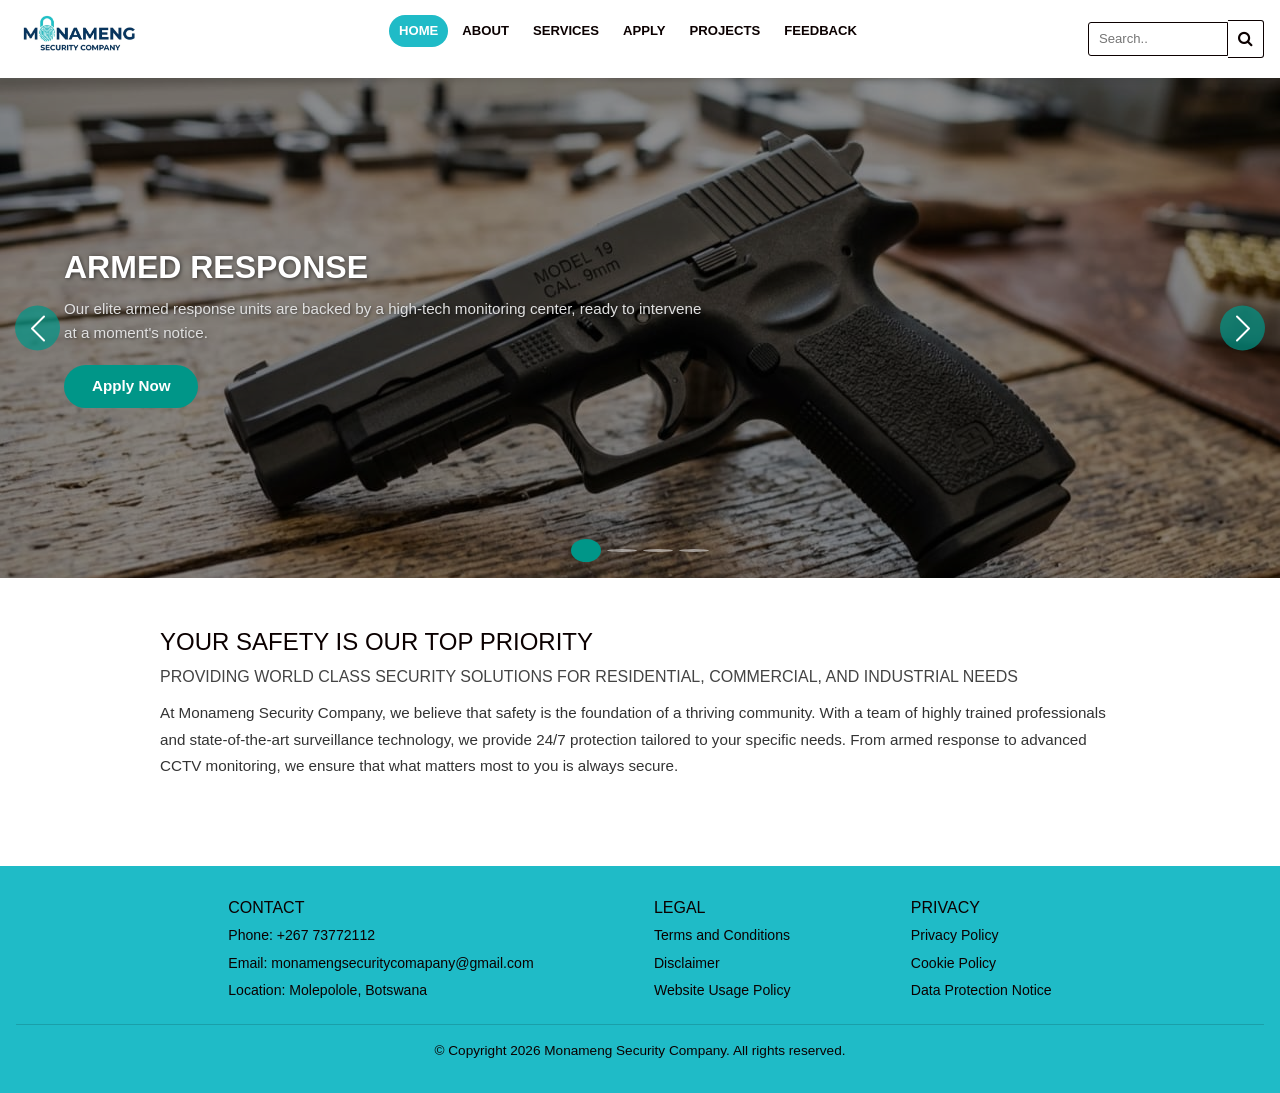
==== commit 1d10c90c: "Update index.html" ====
--- a/index.html
+++ b/index.html
@@ -45,7 +45,7 @@
 
       <div class="carousel-inner">
         <div class="carousel-item active">
-          <img src="images/gun.jpeg" alt="Armed response team" class="d-block">
+          <img src="gun.jpeg" alt="Image of a gun" class="d-block">
           <div class="carousel-caption">
             <h3>ARMED RESPONSE</h3>
             <p>Our elite armed response units are backed by a high-tech monitoring center, ready to intervene at a moment's notice.</p>
@@ -53,7 +53,7 @@
           </div>
         </div>
         <div class="carousel-item">
-          <img src="images/cameras.jpg" alt="CCTV cameras" class="d-block">
+          <img src="images/cameras.jpg" alt="Image of CCTV cameras" class="d-block">
           <div class="carousel-caption">
             <h3>CCTV INSTALLATION</h3>
             <p>Protect your property with HD smart cameras featuring full-color night vision and motion alerts.</p>
@@ -61,7 +61,7 @@
           </div>
         </div>
         <div class="carousel-item">
-          <img src="images/alamo.jpg" alt="Alarm system" class="d-block">
+          <img src="images/alamo.jpg" alt="Image of Alarm system" class="d-block">
           <div class="carousel-caption">
             <h3>ALARMS</h3>
             <p>High-performance alarm systems designed to detect unauthorized entry the moment it occurs.</p>
@@ -69,7 +69,7 @@
           </div>
         </div>
         <div class="carousel-item">
-          <img src="images/tsenya-wena.jpg" alt="Access control device" class="d-block">
+          <img src="images/tsenya-wena.jpg" alt="Image of Access control device" class="d-block">
           <div class="carousel-caption">
             <h3>ACCESS CONTROL</h3>
             <p>Take control of who enters your premises with biometric scanners, keypad entry, and intercom systems.</p>
@@ -100,7 +100,7 @@
   </main>
 
   <footer class="foot">
-    <div class="footer-top">
+    <section class="footer-top">
       <section class="footer-item">
         <h3>CONTACT</h3>
         <ul>
@@ -125,10 +125,10 @@
           <li><a href="privacy.html">Data Protection Notice</a></li>
         </ul>
       </section>
-    </div>
-    <div class="footer-bottom">
+    </section>
+    <section class="footer-bottom">
       <p>&copy; Copyright 2026 Monameng Security Company. All rights reserved.</p>
-    </div>
+    </section>
   </footer>
 
   <script src="formvalidation.js"></script>
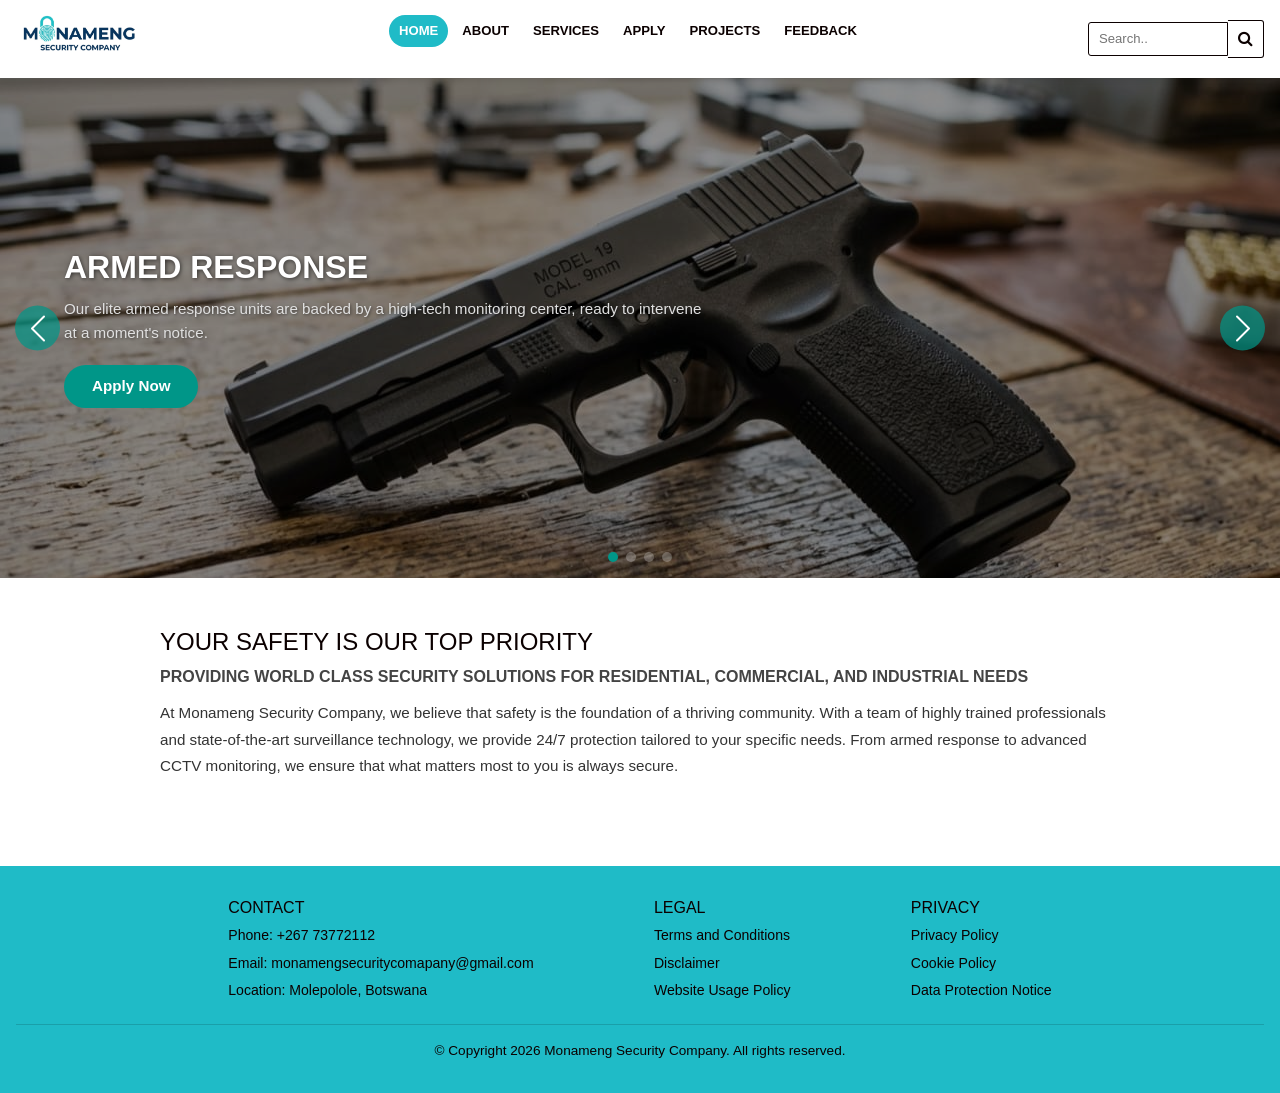
==== commit 5cd8a25f: "Add files via upload" ====
--- a/index.html
+++ b/index.html
@@ -4,7 +4,7 @@
 <head>
   <meta charset="UTF-8">
   <meta name="viewport" content="width=device-width, initial-scale=1.0">
-  <title>MONAMENG SECURITY COMPANY</title>
+  <title>Home - MONAMENG SECURITY COMPANY</title>
   <link rel="stylesheet" href="https://cdnjs.cloudflare.com/ajax/libs/font-awesome/4.7.0/css/font-awesome.min.css">
   <link href="https://cdn.jsdelivr.net/npm/bootstrap@5.3.8/dist/css/bootstrap.min.css" rel="stylesheet">
   <script src="https://cdn.jsdelivr.net/npm/bootstrap@5.3.8/dist/js/bootstrap.bundle.min.js"></script>
@@ -12,11 +12,13 @@
 </head>
 <body>
 
-  <header>
-    <div class="logo">
-      <img src="images/logo.png" alt="Monameng Security Company logo">
+  <header class="site-header">
+    <div class="site-logo">
+      <a href="index.html">
+        <img src="images/logo.png" alt="Monameng Security Company logo" width="120" height="60">
+      </a>
     </div>
-    <nav class="nav">
+    <nav class="site-nav" aria-label="Main navigation">
       <ul>
         <li><a href="index.html" class="active">Home</a></li>
         <li><a href="about.html">About</a></li>
@@ -26,82 +28,77 @@
         <li><a href="feedback.html">Feedback</a></li>
       </ul>
     </nav>
-    <form class="search" onsubmit="return runSearch()">
+    <form class="site-search" onsubmit="return runSearch()" role="search">
+      <label for="search-input" class="visually-hidden">Search</label>
       <input type="text" id="search-input" placeholder="Search.." name="search">
-      <button type="submit"><i class="fa fa-search"></i></button>
+      <button type="submit" aria-label="Submit search"><i class="fa fa-search" aria-hidden="true"></i></button>
     </form>
   </header>
 
-  <main class="main-content">
+  <main class="home-main">
 
-    <!-- Carousel -->
-    <div id="demo" class="carousel slide" data-bs-ride="carousel">
+    <section class="site-carousel carousel slide" id="home-carousel" data-bs-ride="carousel" aria-label="Services slideshow">
       <div class="carousel-indicators">
-        <button type="button" data-bs-target="#demo" data-bs-slide-to="0" class="active"></button>
-        <button type="button" data-bs-target="#demo" data-bs-slide-to="1"></button>
-        <button type="button" data-bs-target="#demo" data-bs-slide-to="2"></button>
-        <button type="button" data-bs-target="#demo" data-bs-slide-to="3"></button>
+        <button type="button" data-bs-target="#home-carousel" data-bs-slide-to="0" class="active" aria-label="Slide 1"></button>
+        <button type="button" data-bs-target="#home-carousel" data-bs-slide-to="1" aria-label="Slide 2"></button>
+        <button type="button" data-bs-target="#home-carousel" data-bs-slide-to="2" aria-label="Slide 3"></button>
+        <button type="button" data-bs-target="#home-carousel" data-bs-slide-to="3" aria-label="Slide 4"></button>
       </div>
 
       <div class="carousel-inner">
         <div class="carousel-item active">
-          <img src="gun.jpeg" alt="Image of a gun" class="d-block">
+          <img src="image/gun.jpeg" alt="Monameng armed response officers on duty" width="1200" height="500" class="d-block">
           <div class="carousel-caption">
             <h3>ARMED RESPONSE</h3>
             <p>Our elite armed response units are backed by a high-tech monitoring center, ready to intervene at a moment's notice.</p>
-            <a href="apply.html" class="btn-apply">Apply Now</a>
+            <a href="apply.html" class="btn-carousel-apply">Apply Now</a>
           </div>
         </div>
         <div class="carousel-item">
-          <img src="images/cameras.jpg" alt="Image of CCTV cameras" class="d-block">
+          <img src="images/cameras.jpg" alt="CCTV cameras installed on a building" width="1200" height="500" class="d-block">
           <div class="carousel-caption">
             <h3>CCTV INSTALLATION</h3>
             <p>Protect your property with HD smart cameras featuring full-color night vision and motion alerts.</p>
-            <a href="apply.html" class="btn-apply">Apply Now</a>
+            <a href="apply.html" class="btn-carousel-apply">Apply Now</a>
           </div>
         </div>
         <div class="carousel-item">
-          <img src="images/alamo.jpg" alt="Image of Alarm system" class="d-block">
+          <img src="images/alamo.jpg" alt="A high-performance alarm system panel" width="1200" height="500" class="d-block">
           <div class="carousel-caption">
             <h3>ALARMS</h3>
             <p>High-performance alarm systems designed to detect unauthorized entry the moment it occurs.</p>
-            <a href="apply.html" class="btn-apply">Apply Now</a>
+            <a href="apply.html" class="btn-carousel-apply">Apply Now</a>
           </div>
         </div>
         <div class="carousel-item">
-          <img src="images/tsenya-wena.jpg" alt="Image of Access control device" class="d-block">
+          <img src="images/monwana.jpg" alt="A biometric access control device at a building entrance" width="1200" height="500" class="d-block">
           <div class="carousel-caption">
             <h3>ACCESS CONTROL</h3>
             <p>Take control of who enters your premises with biometric scanners, keypad entry, and intercom systems.</p>
-            <a href="apply.html" class="btn-apply">Apply Now</a>
+            <a href="apply.html" class="btn-carousel-apply">Apply Now</a>
           </div>
         </div>
       </div>
 
-      <button class="carousel-control-prev" type="button" data-bs-target="#demo" data-bs-slide="prev">
-        <span class="carousel-control-prev-icon"></span>
+      <button class="carousel-control-prev" type="button" data-bs-target="#home-carousel" data-bs-slide="prev" aria-label="Previous slide">
+        <span class="carousel-control-prev-icon" aria-hidden="true"></span>
       </button>
-      <button class="carousel-control-next" type="button" data-bs-target="#demo" data-bs-slide="next">
-        <span class="carousel-control-next-icon"></span>
+      <button class="carousel-control-next" type="button" data-bs-target="#home-carousel" data-bs-slide="next" aria-label="Next slide">
+        <span class="carousel-control-next-icon" aria-hidden="true"></span>
       </button>
-    </div>
+    </section>
 
-    <section class="content-wrapper">
+    <section class="home-intro">
       <h1>YOUR SAFETY IS OUR TOP PRIORITY</h1>
-      <h3>PROVIDING WORLD CLASS SECURITY SOLUTIONS FOR RESIDENTIAL, COMMERCIAL, AND INDUSTRIAL NEEDS</h3>
-      <p>
-        At Monameng Security Company, we believe that safety is the foundation of a thriving community.
-        With a team of highly trained professionals and state-of-the-art surveillance technology,
-        we provide 24/7 protection tailored to your specific needs.
-        From armed response to advanced CCTV monitoring, we ensure that what matters most to you is always secure.
-      </p>
+      <h2>PROVIDING WORLD CLASS SECURITY SOLUTIONS FOR RESIDENTIAL, COMMERCIAL, AND INDUSTRIAL NEEDS</h2>
+      <p>At Monameng Security Company, we believe that safety is the foundation of a thriving community. With a team of highly trained professionals and state-of-the-art surveillance technology, we provide 24/7 protection tailored to your specific needs. From armed response to advanced CCTV monitoring, we ensure that what matters most to you is always secure.</p>
     </section>
 
   </main>
 
-  <footer class="foot">
-    <section class="footer-top">
-      <section class="footer-item">
+  <footer class="site-footer">
+    <div class="footer-columns">
+      <section class="footer-column">
         <h3>CONTACT</h3>
         <ul>
           <li>Phone: +267 73772112</li>
@@ -109,7 +106,7 @@
           <li>Location: Molepolole, Botswana</li>
         </ul>
       </section>
-      <section class="footer-item">
+      <section class="footer-column">
         <h3>LEGAL</h3>
         <ul>
           <li><a href="legal.html">Terms and Conditions</a></li>
@@ -117,7 +114,7 @@
           <li><a href="legal.html">Website Usage Policy</a></li>
         </ul>
       </section>
-      <section class="footer-item">
+      <section class="footer-column">
         <h3>PRIVACY</h3>
         <ul>
           <li><a href="privacy.html">Privacy Policy</a></li>
@@ -125,10 +122,8 @@
           <li><a href="privacy.html">Data Protection Notice</a></li>
         </ul>
       </section>
-    </section>
-    <section class="footer-bottom">
-      <p>&copy; Copyright 2026 Monameng Security Company. All rights reserved.</p>
-    </section>
+    </div>
+    <p class="footer-copyright">&copy; Copyright 2026 Monameng Security Company. All rights reserved.</p>
   </footer>
 
   <script src="formvalidation.js"></script>
--- a/style.css
+++ b/style.css
@@ -1,3 +1,6 @@
+/* ================================================
+   GLOBAL RESET & BASE
+   ================================================ */
 * {
   margin: 0;
   padding: 0;
@@ -6,9 +9,31 @@
 }
 
 /* ================================================
-   HEADER
-   ================================================ */
-header {
+   GLOBAL LINK STYLES — consistent across all pages
+   ================================================ */
+a {
+  color: #009688;
+  text-decoration: none;
+  transition: color 0.2s ease;
+}
+
+a:hover,
+a:focus {
+  color: #00796b;
+  text-decoration: underline;
+}
+
+/* ================================================
+   GLOBAL HEADING COLOR — overrides Bootstrap
+   ================================================ */
+h1, h2, h3, h4, h5, h6 {
+  color: #0b0000;
+}
+
+/* ================================================
+   SITE HEADER
+   ================================================ */
+.site-header {
   display: flex;
   justify-content: space-between;
   align-items: center;
@@ -19,34 +44,24 @@
   position: sticky;
   top: 0;
   z-index: 100;
-  box-shadow: 0 2px 6px rgba(0,0,0,0.08);
-}
-
-.logo {
-  flex: 0 0 auto;
-}
-
-.logo img {
+  box-shadow: 0 2px 6px rgba(0, 0, 0, 0.08);
+}
+
+/* LOGO */
+.site-logo img {
   width: 120px;
   height: auto;
   display: block;
 }
 
-.nav {
+/* MAIN NAVIGATION */
+.site-nav {
   flex: 2;
   display: flex;
   justify-content: center;
 }
 
-.search {
-  flex: 0 0 auto;
-  display: flex;
-  justify-content: flex-end;
-  align-items: center;
-}
-
-/* NAV LIST */
-.nav ul {
+.site-nav ul {
   display: flex;
   list-style: none;
   gap: 4px;
@@ -55,32 +70,40 @@
   justify-content: center;
 }
 
-.nav a {
-  text-decoration: none;
+.site-nav a {
   color: #0b0000;
   font-size: 0.82rem;
   font-weight: bold;
   text-transform: uppercase;
   padding: 6px 10px;
   border-radius: 20px;
-  transition: all 0.3s ease;
+  transition: background-color 0.3s ease, color 0.3s ease;
   display: block;
   white-space: nowrap;
-}
-
-.nav ul li a.active {
+  text-decoration: none;
+}
+
+.site-nav a:hover,
+.site-nav a:focus {
   background-color: #1fbbc7;
   color: white;
-}
-
-.nav a:hover,
-.nav a:focus {
+  text-decoration: none;
+}
+
+.site-nav a.active {
   background-color: #1fbbc7;
   color: white;
 }
 
-/* SEARCH */
-.search input {
+/* SEARCH FORM */
+.site-search {
+  flex: 0 0 auto;
+  display: flex;
+  justify-content: flex-end;
+  align-items: center;
+}
+
+.site-search input[type="text"] {
   padding: 6px 10px;
   border: 1px solid #0b0000;
   border-radius: 3px 0 0 3px;
@@ -89,11 +112,11 @@
   width: 140px;
 }
 
-.search input:focus {
+.site-search input[type="text"]:focus {
   border-color: #1fbbc7;
 }
 
-.search button {
+.site-search button[type="submit"] {
   padding: 6px 10px;
   border: 1px solid #0b0000;
   border-left: none;
@@ -101,20 +124,20 @@
   color: #0b0000;
   border-radius: 0 3px 3px 0;
   cursor: pointer;
-  transition: all 0.3s ease;
-}
-
-.search button:hover,
-.search button:focus {
+  transition: background-color 0.3s ease, color 0.3s ease;
+}
+
+.site-search button[type="submit"]:hover,
+.site-search button[type="submit"]:focus {
   background-color: #1fbbc7;
   color: white;
   border-color: #1fbbc7;
 }
 
 /* ================================================
-   PAGE INTRO BANNER (used on services, about, etc)
-   ================================================ */
-#intro {
+   PAGE INTRO BANNER
+   ================================================ */
+.page-intro {
   background-color: #f4f4f4 !important;
   background: #f4f4f4 !important;
   padding: 20px 30px;
@@ -123,33 +146,15 @@
   border-radius: 4px;
 }
 
-#intro h2,
-#intro h3,
-#intro p {
+.page-intro h2,
+.page-intro h3,
+.page-intro p {
   margin-bottom: 8px;
   color: #0b0000 !important;
 }
 
-/* Force all headings black throughout — overrides Bootstrap */
-h1, h2, h3, h4, h5, h6 {
-  color: #0b0000;
-}
-
-/* EXCEPTION: sidebar headings get teal underline but black text */
-.page-side h3 {
-  color: #0b0000;
-}
-
-/* EXCEPTION: footer headings stay black (already on teal bg) */
-.foot h3 {
-  color: #0b0000;
-}
-
-/* ================================================
-   UNIVERSAL TWO-COLUMN LAYOUT
-   Used on: about, services overview, projects,
-            apply, feedback, cctv, armed, alarms,
-            access control, legal
+/* ================================================
+   UNIVERSAL TWO-COLUMN PAGE LAYOUT
    ================================================ */
 .page-layout {
   display: grid;
@@ -161,27 +166,47 @@
   box-sizing: border-box;
 }
 
-/* MAIN content area */
+/* MAIN CONTENT AREA */
 .page-main {
   padding: 10px;
   border-right: 1px solid #ddd;
 }
 
-/* SIDEBAR */
-.page-side {
+.page-main h3 {
+  font-size: 1.3rem;
+  font-weight: 700;
+  margin: 16px 0 10px;
+}
+
+.page-main h4 {
+  font-size: 1.1rem;
+  font-weight: 700;
+  margin: 14px 0 8px;
+}
+
+.page-main p {
+  font-size: 0.92rem;
+  line-height: 1.75;
+  color: #333;
+  margin-bottom: 12px;
+}
+
+/* PAGE SIDEBAR */
+.page-sidebar {
   padding: 15px;
 }
 
-.page-side h3 {
+.page-sidebar h3 {
   font-size: 1rem;
   font-weight: 700;
   text-transform: uppercase;
   margin-bottom: 10px;
   padding-bottom: 6px;
   border-bottom: 2px solid #1fbbc7;
-}
-
-.page-side h5 {
+  color: #0b0000;
+}
+
+.page-sidebar h5 {
   font-size: 0.9rem;
   font-weight: 700;
   text-transform: uppercase;
@@ -189,34 +214,37 @@
   color: #009688;
 }
 
-.page-side p,
-.page-side li {
+.page-sidebar p,
+.page-sidebar li {
   font-size: 0.9rem;
   line-height: 1.6;
   margin-bottom: 6px;
 }
 
-.page-side ul {
+.page-sidebar ul {
   list-style: none;
   padding: 0;
 }
 
-.page-side ul li a {
-  text-decoration: none;
+.page-sidebar ul li a {
   color: #0b0000;
   font-size: 0.88rem;
   display: block;
   padding: 5px 0;
   border-bottom: 1px solid #eee;
-  transition: color 0.2s;
-}
-
-.page-side ul li a:hover {
+  text-decoration: none;
+  transition: color 0.2s ease;
+}
+
+.page-sidebar ul li a:hover,
+.page-sidebar ul li a:focus {
   color: #009688;
-}
-
-/* ================================================
-   CONTENT CARDS (boxes inside .page-main)
+  text-decoration: none;
+}
+
+/* ================================================
+   CONTENT CARD GRID
+   Used on: about, services, projects pages
    ================================================ */
 .card-grid {
   display: grid;
@@ -253,10 +281,16 @@
   font-weight: 600;
 }
 
-/* ================================================
-   SERVICE DETAIL PAGES (cctv, armed, alarms, access)
-   ================================================ */
-.main-image {
+.content-card a:hover,
+.content-card a:focus {
+  color: #00796b;
+}
+
+/* ================================================
+   SERVICE DETAIL IMAGE
+   Used on: cctv, armed, alarms, access control pages
+   ================================================ */
+.service-banner-image {
   width: 100%;
   height: 300px;
   object-fit: cover;
@@ -265,88 +299,78 @@
   display: block;
 }
 
-.page-main h3 {
-  font-size: 1.3rem;
-  font-weight: 700;
-  margin: 16px 0 10px;
-}
-
-.page-main h4 {
-  font-size: 1.1rem;
-  font-weight: 700;
-  margin: 14px 0 8px;
-}
-
-.page-main p {
-  font-size: 0.92rem;
-  line-height: 1.75;
-  color: #333;
-  margin-bottom: 12px;
-}
-
-/* ================================================
-   FORMS (apply + feedback)
-   ================================================ */
-.page-main form h3 {
-  margin-bottom: 16px;
-}
-
-.personal-info {
+/* ================================================
+   APPLY LINK inside page-main
+   ================================================ */
+.service-apply-link {
+  color: #009688;
+  font-weight: 600;
+}
+
+.service-apply-link:hover,
+.service-apply-link:focus {
+  color: #00796b;
+}
+
+/* ================================================
+   FORMS — apply & feedback pages
+   ================================================ */
+.form-field-grid {
   display: grid;
   grid-template-columns: 1fr 1fr;
   gap: 16px 24px;
-  padding: 0;
   margin-bottom: 16px;
 }
 
-.field-group {
+.form-field {
   display: flex;
   flex-direction: column;
   gap: 5px;
 }
 
-.field-group.full-width {
+.form-field.full-width {
   grid-column: 1 / -1;
 }
 
-.field-group label {
+.form-field label {
   font-size: 0.82rem;
   font-weight: 600;
   text-transform: uppercase;
   letter-spacing: 0.04em;
-}
-
-.field-group input,
-.field-group textarea,
-.field-group select {
+  color: #0b0000;
+}
+
+.form-field input,
+.form-field textarea,
+.form-field select {
   padding: 9px 12px;
   border: 1px solid #ccc;
   border-radius: 5px;
   font-size: 0.9rem;
   outline: none;
-  transition: border-color 0.2s;
-  width: 100%;
-}
-
-.field-group input:focus,
-.field-group textarea:focus {
+  transition: border-color 0.2s ease;
+  width: 100%;
+}
+
+.form-field input:focus,
+.form-field textarea:focus {
   border-color: #1fbbc7;
 }
 
-.field-group textarea {
+.form-field textarea {
   resize: vertical;
   min-height: 100px;
 }
 
-/* Service radio cards */
-.form-services-container {
+/* SERVICE RADIO CARD GRID */
+.service-radio-grid {
   display: grid;
   grid-template-columns: 1fr 1fr;
   gap: 12px;
   margin-bottom: 16px;
 }
 
-.services-thing {
+.service-radio-card {
   display: flex;
   align-items: center;
   justify-content: space-between;
@@ -355,21 +379,21 @@
   border: 1.5px solid #ddd;
   border-radius: 8px;
   cursor: pointer;
-  transition: border-color 0.3s, background 0.3s;
-}
-
-.services-thing:hover {
+  transition: border-color 0.3s ease, background-color 0.3s ease;
+}
+
+.service-radio-card:hover {
   border-color: #1fbbc7;
-  background: #e8f9fb;
-}
-
-.services-thing label {
+  background-color: #e8f9fb;
+}
+
+.service-radio-card label {
   font-size: 0.85rem;
   font-weight: 600;
   cursor: pointer;
 }
 
-/* Form buttons */
+/* FORM ACTION BUTTONS */
 .form-actions {
   display: flex;
   gap: 12px;
@@ -412,36 +436,9 @@
 }
 
 /* ================================================
-   LEGAL / SIMPLE TEXT PAGE
-   ================================================ */
-.text-page {
-  max-width: 900px;
-  margin: 30px auto;
-  padding: 20px 30px;
-}
-
-.text-page h2 {
-  margin-bottom: 20px;
-  border-bottom: 3px solid #1fbbc7;
-  padding-bottom: 8px;
-}
-
-.text-page h3 {
-  margin: 20px 0 8px;
-  font-size: 1.1rem;
-}
-
-.text-page p {
-  font-size: 0.92rem;
-  line-height: 1.75;
-  color: #333;
-  margin-bottom: 10px;
-}
-
-/* ================================================
-   HOME PAGE
-   ================================================ */
-.main-content {
+   HOME PAGE — hero section below carousel
+   ================================================ */
+.home-main {
   display: flex;
   flex-direction: column;
   gap: 20px;
@@ -449,55 +446,58 @@
   padding: 0;
 }
 
-.content-wrapper {
+.home-intro {
   max-width: 1000px;
   margin: 0 auto;
   padding: 30px 20px;
 }
 
-.content-wrapper h1 {
+.home-intro h1 {
   font-size: 1.5rem;
   margin-bottom: 10px;
 }
 
-.content-wrapper h3 {
+.home-intro h2 {
   font-size: 1rem;
   margin-bottom: 14px;
   color: #444;
-}
-
-.content-wrapper p {
+  font-weight: 600;
+}
+
+.home-intro p {
   font-size: 0.95rem;
   line-height: 1.75;
   color: #333;
 }
 
 /* ================================================
-   CAROUSEL
-   ================================================ */
-.carousel {
+   BOOTSTRAP CAROUSEL — custom overrides
+   ================================================ */
+.site-carousel {
   width: 100%;
   height: 500px;
   overflow: hidden;
   position: relative;
 }
 
-.carousel-item img {
+.site-carousel .carousel-item img {
   width: 100%;
   height: 500px;
   object-fit: cover;
   object-position: center;
 }
 
-.carousel-item::after {
+.site-carousel .carousel-item::after {
   content: "";
   position: absolute;
-  top: 0; left: 0;
-  width: 100%; height: 100%;
-  background: rgba(0,0,0,0.45);
-}
-
-.carousel-caption {
+  top: 0;
+  left: 0;
+  width: 100%;
+  height: 100%;
+  background: rgba(0, 0, 0, 0.45);
+}
+
+.site-carousel .carousel-caption {
   position: absolute !important;
   bottom: auto !important;
   top: 50%;
@@ -509,24 +509,24 @@
   max-width: 50%;
 }
 
-.carousel-caption h3 {
+.site-carousel .carousel-caption h3 {
   font-size: 2rem;
   font-weight: 700;
   color: #ffffff;
   text-transform: uppercase;
   margin-bottom: 10px;
-  text-shadow: 1px 1px 4px rgba(0,0,0,0.6);
-}
-
-.carousel-caption p {
+  text-shadow: 1px 1px 4px rgba(0, 0, 0, 0.6);
+}
+
+.site-carousel .carousel-caption p {
   font-size: 0.95rem;
   color: #e0e0e0;
   margin-bottom: 20px;
   line-height: 1.6;
-  text-shadow: 1px 1px 3px rgba(0,0,0,0.5);
-}
-
-.carousel-caption .btn-apply {
+  text-shadow: 1px 1px 3px rgba(0, 0, 0, 0.5);
+}
+
+.btn-carousel-apply {
   display: inline-block;
   padding: 10px 28px;
   background: #009688;
@@ -535,45 +535,53 @@
   font-weight: 600;
   text-decoration: none;
   border-radius: 25px;
-  transition: background 0.2s ease, transform 0.2s ease;
-}
-
-.carousel-caption .btn-apply:hover {
-  background: #00796b;
+  transition: background-color 0.2s ease, transform 0.2s ease;
+}
+
+.btn-carousel-apply:hover,
+.btn-carousel-apply:focus {
+  background-color: #00796b;
+  color: #ffffff;
   transform: translateY(-2px);
-}
-
-.carousel-control-prev,
-.carousel-control-next {
+  text-decoration: none;
+}
+
+.site-carousel .carousel-control-prev,
+.site-carousel .carousel-control-next {
   width: 45px;
   height: 45px;
-  background: rgba(0,150,136,0.7);
+  background: rgba(0, 150, 136, 0.7);
   border-radius: 50%;
   top: 50%;
   transform: translateY(-50%);
   opacity: 1;
 }
 
-.carousel-control-prev { left: 15px; }
-.carousel-control-next { right: 15px; }
-
-.carousel-control-prev:hover,
-.carousel-control-next:hover { background: #009688; }
-
-.carousel-indicators button {
-  width: 10px; height: 10px;
+.site-carousel .carousel-control-prev { left: 15px; }
+.site-carousel .carousel-control-next { right: 15px; }
+
+.site-carousel .carousel-control-prev:hover,
+.site-carousel .carousel-control-next:hover {
+  background: #009688;
+}
+
+.site-carousel .carousel-indicators button {
+  width: 10px;
+  height: 10px;
   border-radius: 50%;
-  background: rgba(255,255,255,0.5);
+  background: rgba(255, 255, 255, 0.5);
   border: none;
   margin: 0 4px;
 }
 
-.carousel-indicators button.active { background: #009688; }
-
-/* ================================================
-   FOOTER
-   ================================================ */
-.foot {
+.site-carousel .carousel-indicators button.active {
+  background: #009688;
+}
+
+/* ================================================
+   SITE FOOTER
+   ================================================ */
+.site-footer {
   background-color: #1fbbc7;
   color: #0b0000;
   padding: 2rem 1rem 1rem;
@@ -584,7 +592,7 @@
   margin-top: 40px;
 }
 
-.footer-top {
+.footer-columns {
   display: flex;
   justify-content: space-evenly;
   align-items: flex-start;
@@ -595,42 +603,45 @@
   margin-bottom: 1rem;
 }
 
-.footer-item h3 {
+.footer-column h3 {
   margin-bottom: 0.5rem;
   font-size: 1rem;
-}
-
-.footer-item ul {
+  color: #0b0000;
+}
+
+.footer-column ul {
   list-style: none;
   padding: 0;
   margin: 0;
 }
 
-.footer-item li {
+.footer-column li {
   margin-bottom: 0.4rem;
   font-size: 0.88rem;
 }
 
-.footer-item a {
+.footer-column a {
+  color: #0b0000;
   text-decoration: none;
-  color: #0b0000;
-}
-
-.footer-item a:hover,
-.footer-item a:focus {
+  transition: text-decoration 0.2s ease;
+}
+
+.footer-column a:hover,
+.footer-column a:focus {
   text-decoration: underline;
-}
-
-.footer-bottom {
+  color:   #0b0000;
+}
+
+.footer-copyright {
   width: 100%;
   text-align: center;
   padding-top: 1rem;
-  border-top: 1px solid rgba(0,0,0,0.15);
+  border-top: 1px solid rgba(0, 0, 0, 0.15);
   font-size: 0.85rem;
 }
 
 /* ================================================
-   RESPONSIVE — TABLET (max 900px)
+   RESPONSIVE — TABLET (max-width: 900px)
    ================================================ */
 @media (max-width: 900px) {
   .page-layout {
@@ -650,66 +661,62 @@
 }
 
 /* ================================================
-   RESPONSIVE — MOBILE (max 768px)
+   RESPONSIVE — MOBILE (max-width: 768px)
    ================================================ */
 @media (max-width: 768px) {
 
-  /* Header stacks vertically */
-  header {
+  .site-header {
     flex-direction: column;
     align-items: flex-start;
     padding: 10px;
   }
 
-  .logo img {
+  .site-logo img {
     width: 90px;
   }
 
-  .nav {
+  .site-nav {
     width: 100%;
     justify-content: flex-start;
   }
 
-  .nav ul {
+  .site-nav ul {
     flex-wrap: wrap;
     gap: 4px;
     justify-content: flex-start;
   }
 
-  .nav a {
+  .site-nav a {
     font-size: 0.75rem;
     padding: 5px 8px;
   }
 
-  .search {
+  .site-search {
     width: 100%;
   }
 
-  .search input {
+  .site-search input[type="text"] {
     flex: 1;
     width: auto;
   }
 
-  /* Carousel */
-  .carousel,
-  .carousel-item img {
+  .site-carousel,
+  .site-carousel .carousel-item img {
     height: 260px;
   }
 
-  .carousel-caption {
+  .site-carousel .carousel-caption {
     max-width: 80%;
   }
 
-  .carousel-caption h3 {
+  .site-carousel .carousel-caption h3 {
     font-size: 1.2rem;
   }
 
-  .carousel-caption p {
-    font-size: 0.78rem;
-    display: none; /* hide on very small screens */
-  }
-
-  /* Page layout single column */
+  .site-carousel .carousel-caption p {
+    display: none;
+  }
+
   .page-layout {
     grid-template-columns: 1fr;
     padding: 12px;
@@ -720,14 +727,12 @@
     border-right: none;
   }
 
-  /* Cards single column */
   .card-grid {
     grid-template-columns: 1fr;
   }
 
-  /* Forms single column */
-  .personal-info,
-  .form-services-container {
+  .form-field-grid,
+  .service-radio-grid {
     grid-template-columns: 1fr;
   }
 
@@ -735,20 +740,12 @@
     max-width: 100%;
   }
 
-  /* Intro */
-  #intro {
+  .page-intro {
     margin: 10px;
     padding: 14px;
   }
 
-  /* Text page */
-  .text-page {
-    margin: 10px;
-    padding: 14px;
-  }
-
-  /* Footer */
-  .footer-top {
+  .footer-columns {
     flex-direction: column;
     align-items: flex-start;
     gap: 1rem;
@@ -756,24 +753,25 @@
 }
 
 /* ================================================
-   RESPONSIVE — SMALL MOBILE (max 480px)
+   RESPONSIVE — SMALL MOBILE (max-width: 480px)
    ================================================ */
 @media (max-width: 480px) {
-  .carousel,
-  .carousel-item img {
+
+  .site-carousel,
+  .site-carousel .carousel-item img {
     height: 200px;
   }
 
-  .carousel-caption h3 {
+  .site-carousel .carousel-caption h3 {
     font-size: 1rem;
   }
 
-  .carousel-caption .btn-apply {
+  .btn-carousel-apply {
     padding: 7px 16px;
     font-size: 0.82rem;
   }
 
-  .content-wrapper h1 {
+  .home-intro h1 {
     font-size: 1.2rem;
   }
 }
